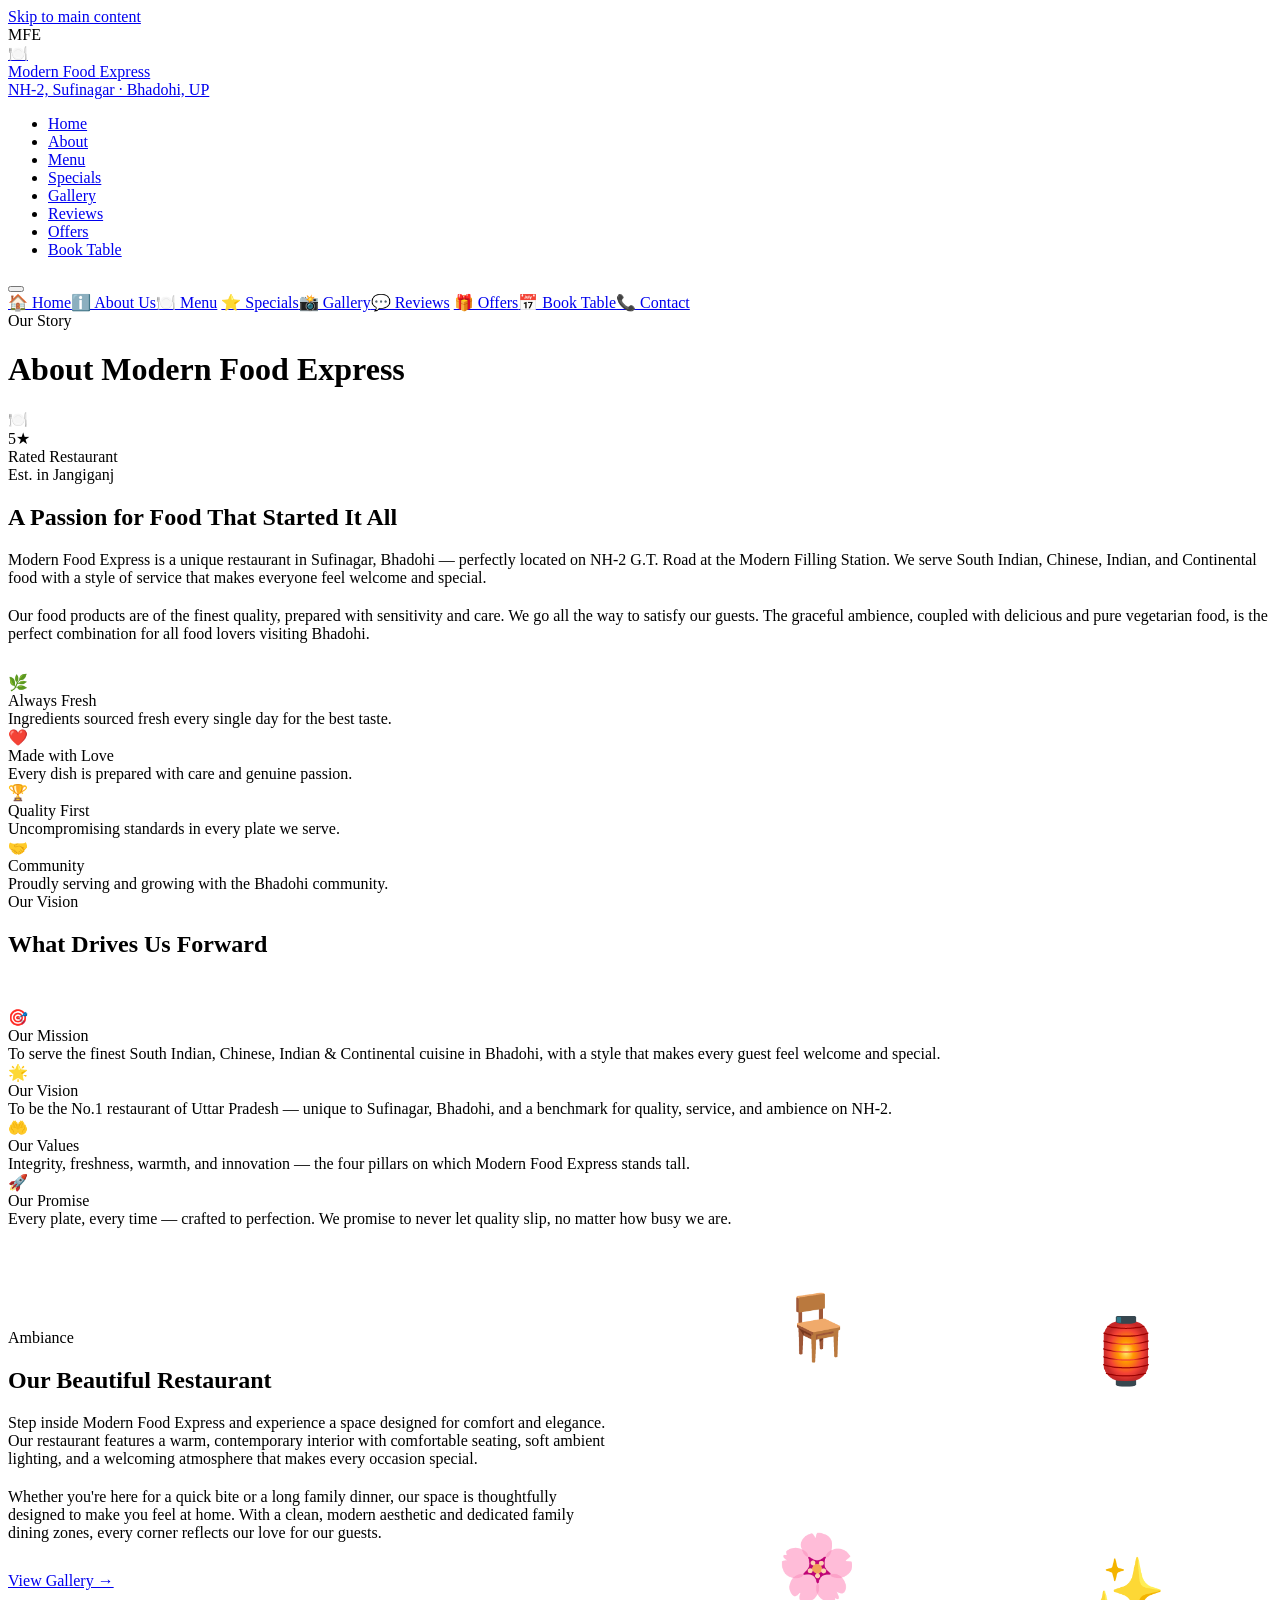
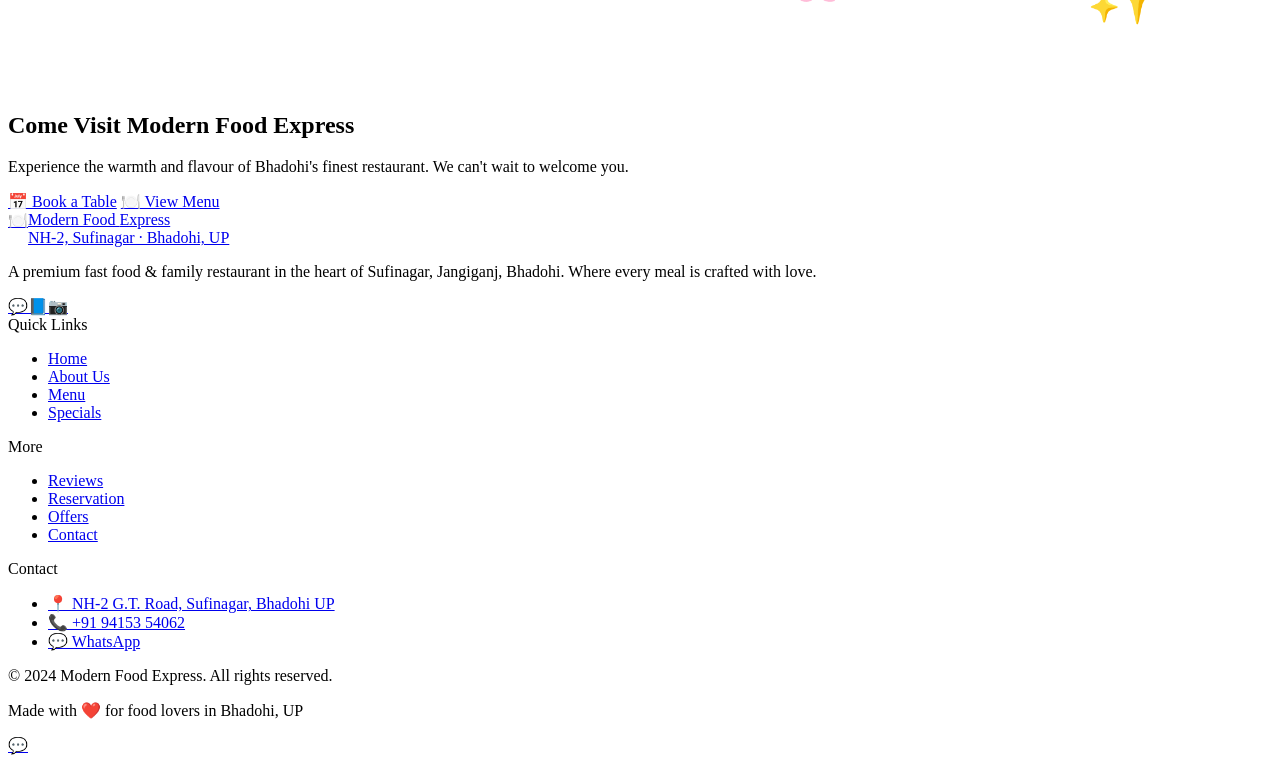
==== about.html @ 037521bb "Add files via upload" ====
<!DOCTYPE html>
<html lang="en">
<head>
  <meta charset="UTF-8">
  <meta name="viewport" content="width=device-width, initial-scale=1.0">
  <meta name="description" content="About Modern Food Express - Our story, vision, and why we're Bhadohi's favourite restaurant.">
  <meta name="keywords" content="Modern Food Express about, restaurant Bhadohi, South Indian Chinese Indian Continental, Sufinagar NH-2">
  <title>About Us | Modern Food Express — NH-2, Sufinagar, Bhadohi</title>
  <link rel="canonical" href="about.html">
  <link rel="stylesheet" href="css/style.css">
  <link rel="icon" href="data:image/svg+xml,<svg xmlns='http://www.w3.org/2000/svg' viewBox='0 0 100 100'><text y='.9em' font-size='90'>🍽️</text></svg>">
</head>
<body>
<a href="#main-content" class="skip-link">Skip to main content</a>
<div class="page-loader"><div class="loader-logo">MFE</div><div class="loader-bar"><div class="loader-fill"></div></div></div>

<nav class="navbar" aria-label="Main navigation" role="navigation">
  <a href="index.html" class="nav-logo">
    <div class="nav-logo-icon">🍽️</div>
    <div><div class="nav-logo-text">Modern Food <span>Express</span></div><div class="nav-logo-sub">NH-2, Sufinagar · Bhadohi, UP</div></div>
  </a>
  <ul class="nav-links">
    <li><a href="index.html">Home</a></li>
    <li><a href="about.html" class="active">About</a></li>
    <li><a href="menu.html">Menu</a></li>
    <li><a href="specials.html">Specials</a></li>
    <li><a href="gallery.html">Gallery</a></li>
    <li><a href="reviews.html">Reviews</a></li>
    <li><a href="offers.html">Offers</a></li>
    <li><a href="reservation.html" class="nav-cta">Book Table</a></li>
  </ul>
  <button class="hamburger" aria-label="Toggle menu" aria-expanded="false" type="button"><span></span><span></span><span></span></div>
</nav>
<div class="menu-overlay"></div>
<div class="mobile-menu">
  <a href="index.html">🏠 Home</a><a href="about.html">ℹ️ About Us</a><a href="menu.html">🍽️ Menu</a>
  <a href="specials.html">⭐ Specials</a><a href="gallery.html">📸 Gallery</a><a href="reviews.html">💬 Reviews</a>
  <a href="offers.html">🎁 Offers</a><a href="reservation.html">📅 Book Table</a><a href="contact.html">📞 Contact</a>
</div>

<!-- PAGE HERO -->
<div class="page-hero">
  <div class="page-hero-content">
    <div class="page-hero-label">Our Story</div>
    <h1 class="page-hero-title">About <span>Modern Food</span> Express</h1>
  </div>
</div>

<!-- OUR STORY -->
<section class="section" style="background: var(--dark-2);">
  <div class="container">
    <div class="about-story">
      <div class="about-visual fade-left">
        <div class="about-visual-main">🍽️</div>
        <div class="about-badge-float">
          <div class="number">5★</div>
          <div class="text">Rated Restaurant</div>
        </div>
      </div>
      <div class="fade-right">
        <div class="section-label">
          <div class="section-label-line"></div>
          <span>Est. in Jangiganj</span>
        </div>
        <h2 class="section-title">A <span class="gold italic">Passion</span> for Food That Started It All</h2>
        <div class="gold-divider"></div>
        <p class="section-desc" style="margin-bottom: 20px;">
          Modern Food Express is a unique restaurant in Sufinagar, Bhadohi — perfectly located on NH-2 G.T. Road at the Modern Filling Station. We serve South Indian, Chinese, Indian, and Continental food with a style of service that makes everyone feel welcome and special.
        </p>
        <p class="section-desc" style="margin-bottom: 30px;">
          Our food products are of the finest quality, prepared with sensitivity and care. We go all the way to satisfy our guests. The graceful ambience, coupled with delicious and pure vegetarian food, is the perfect combination for all food lovers visiting Bhadohi.
        </p>
        <div class="about-values">
          <div class="value-item">
            <div class="value-icon">🌿</div>
            <div class="value-title">Always Fresh</div>
            <div class="value-desc">Ingredients sourced fresh every single day for the best taste.</div>
          </div>
          <div class="value-item">
            <div class="value-icon">❤️</div>
            <div class="value-title">Made with Love</div>
            <div class="value-desc">Every dish is prepared with care and genuine passion.</div>
          </div>
          <div class="value-item">
            <div class="value-icon">🏆</div>
            <div class="value-title">Quality First</div>
            <div class="value-desc">Uncompromising standards in every plate we serve.</div>
          </div>
          <div class="value-item">
            <div class="value-icon">🤝</div>
            <div class="value-title">Community</div>
            <div class="value-desc">Proudly serving and growing with the Bhadohi community.</div>
          </div>
        </div>
      </div>
    </div>
  </div>
</section>

<!-- VISION -->
<section class="section" style="background: var(--dark);">
  <div class="container">
    <div class="section-header-center">
      <div class="section-label"><div class="section-label-line"></div><span>Our Vision</span><div class="section-label-line"></div></div>
      <h2 class="section-title fade-up">What Drives <span class="gold">Us Forward</span></h2>
      <div class="gold-divider center"></div>
    </div>
    <div class="highlights-grid" style="margin-top: 50px;">
      <div class="highlight-card fade-up stagger-delay-1">
        <span class="highlight-icon">🎯</span>
        <div class="highlight-title">Our Mission</div>
        <div class="highlight-desc">To serve the finest South Indian, Chinese, Indian & Continental cuisine in Bhadohi, with a style that makes every guest feel welcome and special.</div>
      </div>
      <div class="highlight-card fade-up stagger-delay-2">
        <span class="highlight-icon">🌟</span>
        <div class="highlight-title">Our Vision</div>
        <div class="highlight-desc">To be the No.1 restaurant of Uttar Pradesh — unique to Sufinagar, Bhadohi, and a benchmark for quality, service, and ambience on NH-2.</div>
      </div>
      <div class="highlight-card fade-up stagger-delay-3">
        <span class="highlight-icon">🤲</span>
        <div class="highlight-title">Our Values</div>
        <div class="highlight-desc">Integrity, freshness, warmth, and innovation — the four pillars on which Modern Food Express stands tall.</div>
      </div>
      <div class="highlight-card fade-up stagger-delay-4">
        <span class="highlight-icon">🚀</span>
        <div class="highlight-title">Our Promise</div>
        <div class="highlight-desc">Every plate, every time — crafted to perfection. We promise to never let quality slip, no matter how busy we are.</div>
      </div>
    </div>
  </div>
</section>

<!-- INTERIOR -->
<section class="section" style="background: var(--dark-2);">
  <div class="container">
    <div style="display: grid; grid-template-columns: 1fr 1fr; gap: 60px; align-items: center;">
      <div class="fade-left">
        <div class="section-label"><div class="section-label-line"></div><span>Ambiance</span></div>
        <h2 class="section-title">Our <span class="gold italic">Beautiful</span> Restaurant</h2>
        <div class="gold-divider"></div>
        <p class="section-desc" style="margin-bottom: 20px;">
          Step inside Modern Food Express and experience a space designed for comfort and elegance. Our restaurant features a warm, contemporary interior with comfortable seating, soft ambient lighting, and a welcoming atmosphere that makes every occasion special.
        </p>
        <p class="section-desc" style="margin-bottom: 30px;">
          Whether you're here for a quick bite or a long family dinner, our space is thoughtfully designed to make you feel at home. With a clean, modern aesthetic and dedicated family dining zones, every corner reflects our love for our guests.
        </p>
        <a href="gallery.html" class="btn-primary" style="display: inline-flex;">View Gallery →</a>
      </div>
      <div class="fade-right">
        <div style="display: grid; grid-template-columns: 1fr 1fr; gap: 16px;">
          <div style="background: var(--dark-3); border-radius: var(--radius); height: 200px; display:flex; align-items:center; justify-content:center; font-size:4rem; border: 1px solid var(--glass-border);">🪑</div>
          <div style="background: var(--dark-3); border-radius: var(--radius); height: 200px; display:flex; align-items:center; justify-content:center; font-size:4rem; border: 1px solid var(--glass-border); margin-top: 24px;">🏮</div>
          <div style="background: var(--dark-3); border-radius: var(--radius); height: 200px; display:flex; align-items:center; justify-content:center; font-size:4rem; border: 1px solid var(--glass-border);">🌸</div>
          <div style="background: var(--dark-3); border-radius: var(--radius); height: 200px; display:flex; align-items:center; justify-content:center; font-size:4rem; border: 1px solid var(--glass-border); margin-top: 24px;">✨</div>
        </div>
      </div>
    </div>
  </div>
</section>

<!-- CTA -->
<div class="cta-banner">
  <div class="cta-banner-content fade-up">
    <h2 class="cta-banner-title">Come Visit <span class="gold">Modern Food Express</span></h2>
    <p class="cta-banner-desc">Experience the warmth and flavour of Bhadohi's finest restaurant. We can't wait to welcome you.</p>
    <div class="cta-actions">
      <a href="reservation.html" class="btn-primary">📅 Book a Table</a>
      <a href="menu.html" class="btn-secondary">🍽️ View Menu</a>
    </div>
  </div>
</div>

<footer>
  <div class="footer-grid">
    <div>
      <a href="index.html" class="nav-logo" style="display:inline-flex;"><div class="nav-logo-icon">🍽️</div><div><div class="nav-logo-text">Modern Food <span>Express</span></div><div class="nav-logo-sub">NH-2, Sufinagar · Bhadohi, UP</div></div></a>
      <p class="footer-brand-desc">A premium fast food & family restaurant in the heart of Sufinagar, Jangiganj, Bhadohi. Where every meal is crafted with love.</p>
      <div class="footer-socials"><a href="https://wa.me/919415354062" class="social-btn">💬</a><a href="#" class="social-btn">📘</a><a href="#" class="social-btn">📷</a></div>
    </div>
    <div><div class="footer-heading">Quick Links</div><ul class="footer-links"><li><a href="index.html">Home</a></li><li><a href="about.html">About Us</a></li><li><a href="menu.html">Menu</a></li><li><a href="specials.html">Specials</a></li></ul></div>
    <div><div class="footer-heading">More</div><ul class="footer-links"><li><a href="reviews.html">Reviews</a></li><li><a href="reservation.html">Reservation</a></li><li><a href="offers.html">Offers</a></li><li><a href="contact.html">Contact</a></li></ul></div>
    <div><div class="footer-heading">Contact</div><ul class="footer-links"><li><a href="#">📍 NH-2 G.T. Road, Sufinagar, Bhadohi UP</a></li><li><a href="tel:+919415354062">📞 +91 94153 54062</a></li><li><a href="https://wa.me/919415354062">💬 WhatsApp</a></li></ul></div>
  </div>
  <div class="footer-bottom"><p>© 2024 <span>Modern Food Express</span>. All rights reserved.</p><p>Made with ❤️ for food lovers in Bhadohi, UP</p></div>
</footer>

<a href="https://wa.me/919415354062?text=Hello! I'd like to know more." class="whatsapp-float" target="_blank">💬</a>
<script src="js/script.js"></script>
</body>
</html>
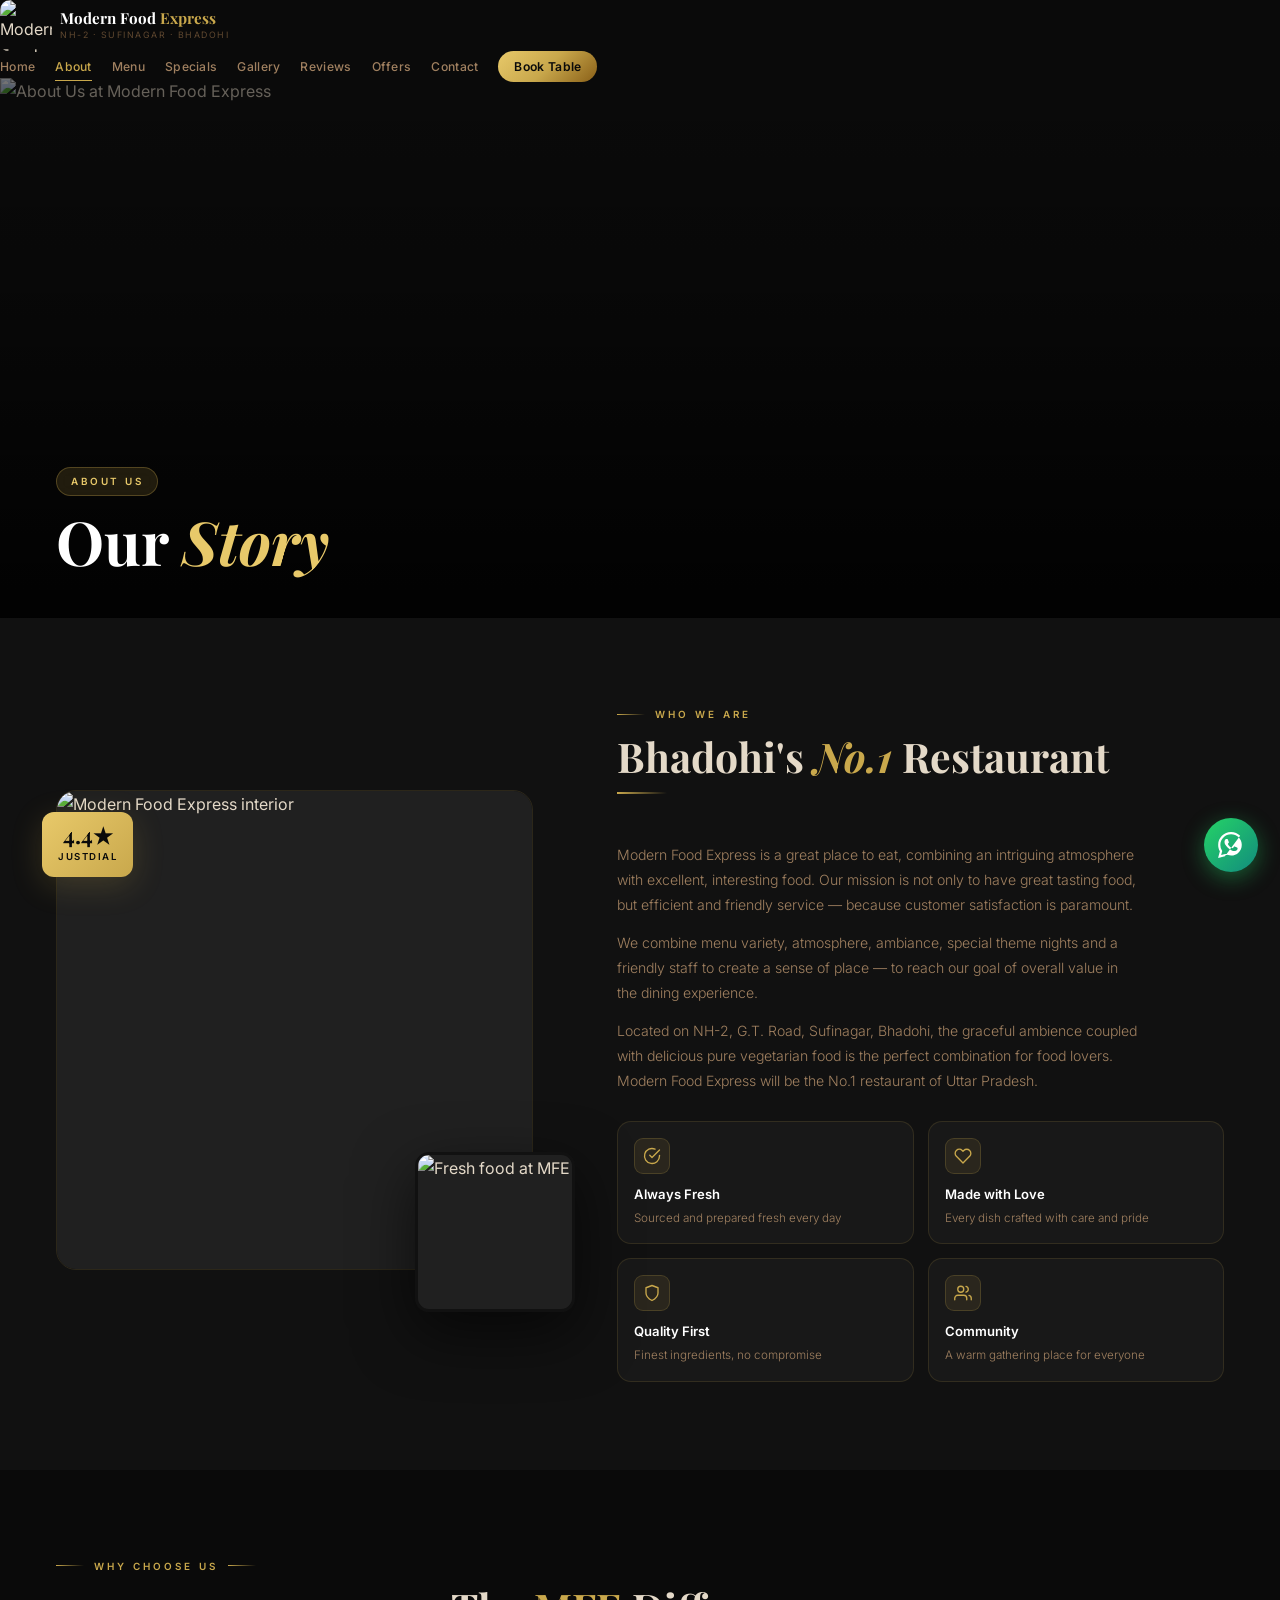
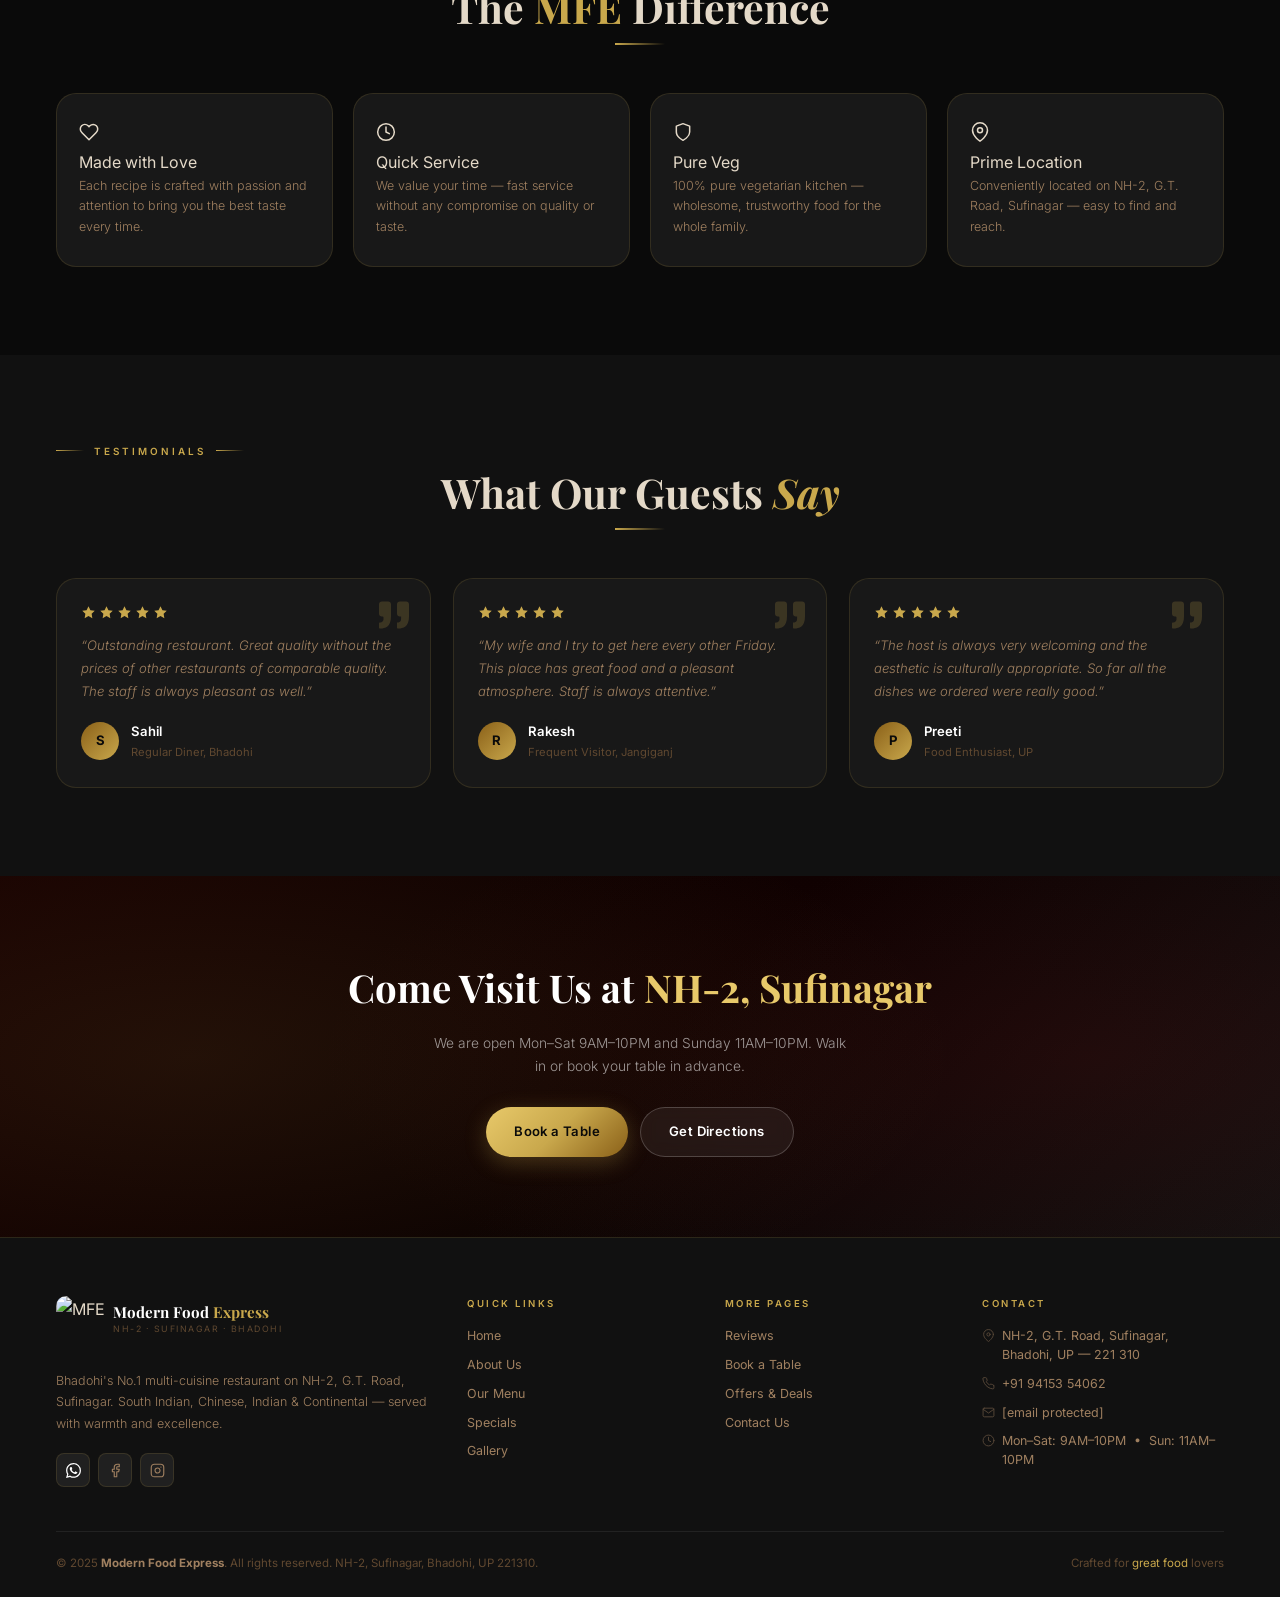
==== commit bf40f77f: "Add files via upload" ====
--- a/about.html
+++ b/about.html
@@ -1,190 +1,817 @@
 <!DOCTYPE html>
 <html lang="en">
 <head>
-  <meta charset="UTF-8">
-  <meta name="viewport" content="width=device-width, initial-scale=1.0">
-  <meta name="description" content="About Modern Food Express - Our story, vision, and why we're Bhadohi's favourite restaurant.">
-  <meta name="keywords" content="Modern Food Express about, restaurant Bhadohi, South Indian Chinese Indian Continental, Sufinagar NH-2">
-  <title>About Us | Modern Food Express — NH-2, Sufinagar, Bhadohi</title>
-  <link rel="canonical" href="about.html">
-  <link rel="stylesheet" href="css/style.css">
-  <link rel="icon" href="data:image/svg+xml,<svg xmlns='http://www.w3.org/2000/svg' viewBox='0 0 100 100'><text y='.9em' font-size='90'>🍽️</text></svg>">
+<meta charset="UTF-8">
+<meta name="viewport" content="width=device-width,initial-scale=1.0">
+<meta name="description" content="Learn the story of Modern Food Express — Bhadohi's No.1 restaurant on NH-2, Sufinagar. South Indian, Chinese, Indian & Continental.">
+<meta name="theme-color" content="#c9a84c">
+<title>About Us | Modern Food Express</title>
+<link rel="icon" href="images/logo.png" type="image/png">
+<link rel="stylesheet" href="style.css">
+<style>
+/* ========================================================
+   MODERN FOOD EXPRESS — style.css  v5  (fully fixed)
+   ======================================================== */
+@import url('https://fonts.googleapis.com/css2?family=Playfair+Display:ital,wght@0,500;0,700;1,500;1,700&family=Inter:wght@300;400;500;600&display=swap');
+*,*::before,*::after{margin:0;padding:0;box-sizing:border-box}
+html{scroll-behavior:smooth;-webkit-text-size-adjust:100%}
+body{font-family:'Inter',system-ui,sans-serif;background:#0a0a0a;color:#e4d9c8;overflow-x:hidden;line-height:1.65}
+img{display:block;width:100%;object-fit:cover}
+a{text-decoration:none;color:inherit}
+ul,ol,li{list-style:none}
+button{cursor:pointer;border:none;background:none;font-family:inherit;color:inherit}
+input,select,textarea{font-family:inherit;color:inherit}
+::selection{background:#c9a84c;color:#0a0a0a}
+::-webkit-scrollbar{width:4px}
+::-webkit-scrollbar-track{background:#0a0a0a}
+::-webkit-scrollbar-thumb{background:#7a5c18;border-radius:2px}
+:root{
+  --gold:#c9a84c;--gold-lt:#e8c96a;--gold-dk:#8a6018;--red:#7a1515;
+  --bg0:#0a0a0a;--bg1:#111;--bg2:#181818;--bg3:#202020;--bg4:#2a2a2a;
+  --txt:#e4d9c8;--txt2:#a08060;--txt3:#604830;
+  --border:rgba(201,168,76,.15);--border2:rgba(255,255,255,.07);
+  --shadow:0 20px 60px rgba(0,0,0,.6);--shadow-gold:0 8px 32px rgba(201,168,76,.2);
+  --r:14px;--r2:20px;--ease:cubic-bezier(.25,.46,.45,.94);--nav-h:60px
+}
+
+
+
+
+
+100%{width:100%}}
+/* NAVBAR FIX */
+.nav{position:fixed;top:0;left:0;right:0;z-index:1000;height:var(--nav-h);padding:0 16px;display:flex;align-items:center;justify-content:space-between;background:rgba(10,10,10,.85);backdrop-filter:blur(16px);-webkit-backdrop-filter:blur(16px);border-bottom:1px solid var(--border);transition:all .4s var(--ease)}
+.nav.scrolled{background:rgba(10,10,10,.97);backdrop-filter:blur(24px);-webkit-backdrop-filter:blur(24px);box-shadow:0 4px 30px rgba(0,0,0,.5)}
+.brand{display:inline-flex;align-items:center;gap:8px;flex-shrink:0;min-width:0}
+.ft-brand{margin-bottom:12px}
+.brand-img{height:auto;width:auto;max-height:52px;flex-shrink:0;object-fit:contain;background:transparent;border:none}
+.brand-name{font-family:'Playfair Display',serif;font-size:.95rem;font-weight:700;color:#fff;line-height:1.2;white-space:nowrap}
+.brand-name span{color:var(--gold)}
+.brand-sub{font-size:.55rem;color:var(--txt3);letter-spacing:1.5px;text-transform:uppercase;margin-top:1px;white-space:nowrap}
+.nav-links{display:flex;align-items:center;gap:20px}
+.nav-links a{font-size:.76rem;font-weight:500;color:var(--txt2);letter-spacing:.3px;position:relative;transition:color .25s;padding:4px 0}
+.nav-links a::after{content:'';position:absolute;bottom:-3px;left:0;width:0;height:1px;background:var(--gold);transition:width .3s}
+.nav-links a:hover,.nav-links a.active{color:var(--gold)}
+.nav-links a:hover::after,.nav-links a.active::after{width:100%}
+.nav-book{background:linear-gradient(135deg,var(--gold-lt),var(--gold),var(--gold-dk)) !important;color:var(--bg0) !important;padding:8px 16px !important;border-radius:50px;font-weight:600 !important}
+.nav-book:hover,.nav-book.active{transform:translateY(-2px);box-shadow:0 6px 20px rgba(201,168,76,.35) !important}
+.nav-book::after{display:none !important}
+.hbg{display:none;flex-direction:column;justify-content:center;gap:5px;padding:8px;z-index:1002;flex-shrink:0;margin-left:auto;align-self:center;cursor:pointer}
+.hbg span{display:block;width:22px;height:2px;background:var(--gold);border-radius:2px;transition:all .3s}
+.hbg.open span:nth-child(1){transform:translateY(7px) rotate(45deg)}
+.hbg.open span:nth-child(2){opacity:0;transform:scaleX(0)}
+.hbg.open span:nth-child(3){transform:translateY(-7px) rotate(-45deg)}
+.mob-nav{position:fixed;top:0;right:-100%;width:280px;height:100vh;background:var(--bg1);border-left:1px solid var(--border);z-index:1001;padding:80px 28px 28px;display:flex;flex-direction:column;gap:2px;transition:right .4s var(--ease);overflow-y:auto}
+.mob-nav.open{right:0}
+.mob-nav a{font-size:.9rem;color:var(--txt2);padding:13px 0;border-bottom:1px solid var(--border2);transition:color .25s,padding-left .25s;display:block}
+.mob-nav a:last-child{border-bottom:none}
+.mob-nav a:hover{color:var(--gold);padding-left:6px}
+.mob-ov{display:none;position:fixed;inset:0;background:rgba(0,0,0,.7);z-index:1000;backdrop-filter:blur(3px);-webkit-backdrop-filter:blur(3px)}
+.mob-ov.open{display:block}
+.btn{display:inline-flex;align-items:center;gap:8px;padding:13px 28px;border-radius:50px;font-weight:600;font-size:.82rem;letter-spacing:.4px;transition:all .3s;cursor:pointer;border:none;font-family:'Inter',sans-serif;white-space:nowrap}
+.btn svg{width:14px;height:14px;stroke:currentColor;fill:none;stroke-width:2;stroke-linecap:round;flex-shrink:0}
+.btn-gold{background:linear-gradient(135deg,var(--gold-lt),var(--gold),var(--gold-dk));color:var(--bg0);box-shadow:0 6px 22px rgba(201,168,76,.28)}
+.btn-gold:hover{transform:translateY(-3px);box-shadow:0 10px 32px rgba(201,168,76,.45)}
+.btn-ghost{border:1px solid rgba(255,255,255,.2);color:#fff;background:rgba(255,255,255,.06);backdrop-filter:blur(8px)}
+.btn-ghost:hover{border-color:var(--gold);color:var(--gold);background:rgba(201,168,76,.07)}
+.btn-outline{border:1px solid var(--border);color:var(--txt);background:var(--bg2)}
+.btn-outline:hover{border-color:var(--gold);color:var(--gold)}
+.btn-full{width:100%;justify-content:center;border-radius:10px;padding:14px 20px}
+/* SLIDER */
+.slider-wrap{position:relative;width:100%;height:92vh;min-height:460px;overflow:hidden;background:var(--bg0)}
+.slider-track{display:flex;height:100%;transition:transform .8s cubic-bezier(.77,0,.18,1);will-change:transform}
+.slide{min-width:100%;height:100%;position:relative;flex-shrink:0}
+.slide img{width:100%;height:100%;object-fit:cover;filter:brightness(.52)}
+.slide-overlay{position:absolute;inset:0;background:linear-gradient(to top,rgba(0,0,0,.88) 0%,rgba(0,0,0,.18) 55%,transparent 100%)}
+.slide-content{position:absolute;bottom:90px;left:56px;right:56px;z-index:2;max-width:580px}
+.slide-tag{display:inline-block;background:rgba(201,168,76,.15);border:1px solid rgba(201,168,76,.3);color:var(--gold-lt);font-size:.62rem;font-weight:600;letter-spacing:2.5px;text-transform:uppercase;padding:5px 14px;border-radius:50px;margin-bottom:14px;backdrop-filter:blur(8px)}
+.slide-content h2{font-family:'Playfair Display',serif;font-size:clamp(1.9rem,4.5vw,3.6rem);color:#fff;font-weight:700;line-height:1.1;margin-bottom:12px}
+.slide-content h2 em{color:var(--gold-lt);font-style:italic}
+.slide-content p{font-size:.88rem;color:rgba(255,255,255,.7);line-height:1.72;margin-bottom:24px;font-weight:300;max-width:460px}
+.slide-btns{display:flex;gap:12px;flex-wrap:wrap}
+.sl-arr{position:absolute;top:50%;transform:translateY(-50%);z-index:10;width:48px;height:48px;border-radius:50%;background:rgba(255,255,255,.1);backdrop-filter:blur(8px);border:1px solid rgba(255,255,255,.18);display:flex;align-items:center;justify-content:center;transition:all .3s;cursor:pointer}
+.sl-arr.prev{left:22px}
+.sl-arr.next{right:22px}
+.sl-arr:hover{background:var(--gold);border-color:var(--gold)}
+.sl-arr svg{width:18px;height:18px;stroke:#fff;fill:none;stroke-width:2.2;stroke-linecap:round;transition:stroke .3s}
+.sl-arr:hover svg{stroke:var(--bg0)}
+.sl-dots{position:absolute;bottom:28px;left:50%;transform:translateX(-50%);display:flex;gap:7px;z-index:10}
+.sl-dot{width:7px;height:7px;border-radius:50%;background:rgba(255,255,255,.3);border:none;cursor:pointer;transition:all .3s;padding:0}
+.sl-dot.on{background:var(--gold);width:22px;border-radius:4px}
+.sl-prog{position:absolute;bottom:0;left:0;height:2px;background:linear-gradient(90deg,var(--gold-dk),var(--gold-lt));z-index:10;animation:slprog 5s linear infinite}
+@keyframes slprog{0%{width:0}100%{width:100%}}
+/* PAGE HERO FIX: padding-top prevents navbar overlap */
+.page-hero{position:relative;width:100%;height:60vh;min-height:340px;padding-top:var(--nav-h);overflow:hidden}
+.page-hero img{position:absolute;inset:0;width:100%;height:100%;object-fit:cover;filter:brightness(.45)}
+.page-hero-overlay{position:absolute;inset:0;background:linear-gradient(to top,rgba(0,0,0,.85) 0%,rgba(0,0,0,.25) 60%,transparent 100%)}
+.page-hero-content{position:absolute;bottom:0;left:0;right:0;padding:0 56px 44px;z-index:2}
+.page-hero-tag{display:inline-block;background:rgba(201,168,76,.15);border:1px solid rgba(201,168,76,.3);color:var(--gold-lt);font-size:.62rem;font-weight:600;letter-spacing:2.5px;text-transform:uppercase;padding:5px 14px;border-radius:50px;margin-bottom:12px;backdrop-filter:blur(8px)}
+.page-hero-title{font-family:'Playfair Display',serif;font-size:clamp(2rem,5vw,3.8rem);font-weight:700;color:#fff;line-height:1.1}
+.page-hero-title em{color:var(--gold-lt);font-style:italic}
+/* SECTIONS */
+.sec{padding:88px 56px}
+.sec-alt{background:var(--bg1)}
+.wrap{max-width:1180px;margin:0 auto;width:100%}
+.sec-hd{margin-bottom:48px}
+.sec-tag{display:flex;align-items:center;gap:10px;margin-bottom:10px}
+.sec-tag-line{flex:0 0 28px;height:1px;background:linear-gradient(90deg,var(--gold),transparent)}
+.sec-tag span{font-size:.62rem;font-weight:600;letter-spacing:3px;text-transform:uppercase;color:var(--gold)}
+.sec-title{font-family:'Playfair Display',serif;font-size:clamp(1.8rem,3.2vw,2.8rem);font-weight:700;line-height:1.15;margin-bottom:10px}
+.sec-title .g{color:var(--gold)}
+.sec-title .i{font-style:italic}
+.sec-rule{width:50px;height:2px;background:linear-gradient(90deg,var(--gold),transparent);margin:12px 0}
+.sec-desc{font-size:.88rem;color:var(--txt2);line-height:1.78;font-weight:300;max-width:520px}
+.text-center{text-align:center}
+.text-center .sec-desc{margin-inline:auto}
+.text-center .sec-rule{margin-inline:auto}
+/* HIGHLIGHT */
+.hl-grid{display:grid;grid-template-columns:repeat(4,1fr);gap:20px;margin-top:40px}
+.hl-card{background:var(--bg2);border:1px solid var(--border);border-radius:var(--r2);padding:28px 22px;transition:all .35s;position:relative;overflow:hidden}
+.hl-card::before{content:'';position:absolute;inset:0;background:linear-gradient(135deg,rgba(201,168,76,.06),transparent);opacity:0;transition:opacity .3s}
+.hl-card:hover{transform:translateY(-5px);border-color:rgba(201,168,76,.35);box-shadow:var(--shadow-gold)}
+.hl-card:hover::before{opacity:1}
+.hl-ic{width:48px;height:48px;border-radius:12px;background:rgba(201,168,76,.1);border:1px solid rgba(201,168,76,.2);display:flex;align-items:center;justify-content:center;margin-bottom:18px;transition:all .3s}
+.hl-card:hover .hl-ic{background:rgba(201,168,76,.18);border-color:rgba(201,168,76,.4)}
+.hl-ic svg{width:22px;height:22px;stroke:var(--gold);fill:none;stroke-width:1.8;stroke-linecap:round}
+.hl-name{font-family:'Playfair Display',serif;font-size:1.05rem;font-weight:700;color:#fff;margin-bottom:7px}
+.hl-desc{font-size:.78rem;color:var(--txt2);line-height:1.65;font-weight:300}
+/* FOOD GRID */
+.food-grid{display:grid;grid-template-columns:repeat(3,1fr);gap:24px;margin-top:40px}
+.food-card{background:var(--bg2);border:1px solid var(--border);border-radius:var(--r2);overflow:hidden;transition:all .35s}
+.food-card:hover{transform:translateY(-6px);border-color:rgba(201,168,76,.3);box-shadow:var(--shadow-gold)}
+.food-card-img{position:relative;height:200px;overflow:hidden}
+.food-card-img img{width:100%;height:100%;object-fit:cover;transition:transform .5s;background:var(--bg3)}
+.food-card:hover .food-card-img img{transform:scale(1.06)}
+.food-card-badge{position:absolute;top:12px;left:12px;background:linear-gradient(135deg,var(--gold-lt),var(--gold));color:var(--bg0);font-size:.6rem;font-weight:600;letter-spacing:1.5px;text-transform:uppercase;padding:4px 10px;border-radius:50px}
+.veg-mark{position:absolute;top:12px;right:12px;width:18px;height:18px;border:2px solid #22c55e;border-radius:3px;background:rgba(0,0,0,.5);display:flex;align-items:center;justify-content:center}
+.veg-mark::after{content:'';width:8px;height:8px;border-radius:50%;background:#22c55e}
+.food-card-body{padding:18px}
+.food-card-name{font-family:'Playfair Display',serif;font-size:1.02rem;font-weight:700;color:#fff;margin-bottom:6px}
+.food-card-desc{font-size:.78rem;color:var(--txt2);line-height:1.6;font-weight:300;margin-bottom:14px}
+.food-card-foot{display:flex;align-items:center;justify-content:space-between}
+.food-price{font-family:'Playfair Display',serif;font-size:1.1rem;color:var(--gold);font-weight:700}
+.btn-add{width:32px;height:32px;border-radius:50%;background:var(--gold);display:flex;align-items:center;justify-content:center;transition:all .3s;flex-shrink:0}
+.btn-add:hover{transform:scale(1.12);box-shadow:0 4px 14px rgba(201,168,76,.4)}
+.btn-add svg{width:14px;height:14px}
+/* HOMEPAGE: hide price on food cards with no-price class */
+.food-card.no-price .food-price{display:none}
+.food-card.no-price .food-card-foot{justify-content:flex-end}
+/* REVIEW CARDS */
+.rev-grid{display:grid;grid-template-columns:repeat(3,1fr);gap:22px;margin-top:40px}
+.rev-card{background:var(--bg2);border:1px solid var(--border);border-radius:var(--r2);padding:26px 24px;position:relative;transition:all .35s}
+.rev-card:hover{transform:translateY(-4px);border-color:rgba(201,168,76,.25)}
+.rev-quote{position:absolute;top:18px;right:18px}
+.rev-quote svg{width:36px;height:36px}
+.rev-stars{display:flex;gap:3px;margin-bottom:14px}
+.rev-stars svg{width:15px;height:15px}
+.rev-text{font-size:.82rem;color:var(--txt2);line-height:1.75;font-weight:300;margin-bottom:18px;font-style:italic}
+.rev-author{display:flex;align-items:center;gap:12px}
+.rev-av{width:38px;height:38px;border-radius:50%;background:linear-gradient(135deg,var(--gold-dk),var(--gold));display:flex;align-items:center;justify-content:center;flex-shrink:0}
+.rev-av-l{font-size:.82rem;font-weight:700;color:var(--bg0)}
+.rev-name{font-size:.82rem;font-weight:600;color:#fff}
+.rev-loc{font-size:.7rem;color:var(--txt3)}
+/* ABOUT */
+.about-grid{display:grid;grid-template-columns:1fr 1.2fr;gap:56px;align-items:center}
+.about-visuals{position:relative;padding:0 28px 28px 0}
+.about-main{border-radius:var(--r2);overflow:hidden;height:480px;border:1px solid var(--border)}
+.about-main img{width:100%;height:100%;object-fit:cover;background:var(--bg3)}
+.about-float{position:absolute;bottom:-14px;right:-14px;width:160px;height:160px;border-radius:var(--r);overflow:hidden;border:3px solid var(--bg1);box-shadow:var(--shadow)}
+.about-float img{width:100%;height:100%;object-fit:cover;background:var(--bg3)}
+.about-badge{position:absolute;top:22px;left:-14px;background:linear-gradient(135deg,var(--gold-lt),var(--gold));border-radius:12px;padding:12px 16px;text-align:center;box-shadow:var(--shadow-gold)}
+.about-badge-n{font-family:'Playfair Display',serif;font-size:1.4rem;font-weight:700;color:var(--bg0);line-height:1}
+.about-badge-t{font-size:.6rem;font-weight:600;color:var(--bg0);letter-spacing:1.5px;text-transform:uppercase;margin-top:3px}
+.about-vals{display:grid;grid-template-columns:1fr 1fr;gap:14px;margin-top:24px}
+.aval{background:var(--bg2);border:1px solid var(--border);border-radius:var(--r);padding:16px}
+.aval-ic{width:36px;height:36px;border-radius:9px;background:rgba(201,168,76,.1);border:1px solid rgba(201,168,76,.2);display:flex;align-items:center;justify-content:center;margin-bottom:10px}
+.aval-ic svg{stroke:var(--gold);fill:none;width:18px;height:18px;stroke-width:1.8;stroke-linecap:round}
+.aval-t{font-size:.82rem;font-weight:600;color:#fff;margin-bottom:4px}
+.aval-d{font-size:.73rem;color:var(--txt2);line-height:1.5;font-weight:300}
+.two-col{display:grid;grid-template-columns:1fr 1.3fr;gap:48px;align-items:start}
+.two-col-equal{display:grid;grid-template-columns:1fr 1fr;gap:48px;align-items:start}
+.two-col-narrow{display:grid;grid-template-columns:1fr 1.4fr;gap:48px;align-items:start}
+/* INFO */
+.info-item{display:flex;gap:16px;align-items:flex-start;margin-bottom:22px}
+.info-ic{width:42px;height:42px;border-radius:11px;background:rgba(201,168,76,.1);border:1px solid rgba(201,168,76,.2);display:flex;align-items:center;justify-content:center;flex-shrink:0}
+.info-ic svg{width:18px;height:18px;stroke:var(--gold);fill:none;stroke-width:1.8;stroke-linecap:round}
+.info-label{font-size:.65rem;font-weight:600;letter-spacing:1.5px;text-transform:uppercase;color:var(--txt3);margin-bottom:4px}
+.info-val{font-size:.83rem;color:var(--txt2);line-height:1.6}
+.hours-box{background:var(--bg2);border:1px solid var(--border);border-radius:var(--r);padding:18px 20px;margin-bottom:10px}
+.hours-box-title{display:flex;align-items:center;gap:8px;font-size:.72rem;font-weight:600;letter-spacing:1.5px;text-transform:uppercase;color:var(--gold);margin-bottom:14px}
+.hours-box-title svg{width:14px;height:14px;stroke:var(--gold);fill:none;stroke-width:2}
+.hours-row{display:flex;justify-content:space-between;align-items:center;padding:7px 0;border-bottom:1px solid var(--border2)}
+.hours-row:last-child{border-bottom:none}
+.hours-day{font-size:.78rem;color:var(--txt2)}
+.hours-time{font-size:.78rem;color:var(--gold);font-weight:500}
+/* FORMS FIX */
+.form-card{background:var(--bg2);border:1px solid var(--border);border-radius:var(--r2);padding:32px;width:100%}
+.form-card h3{font-family:'Playfair Display',serif;font-size:1.4rem;font-weight:700;color:#fff;margin-bottom:22px}
+.form-row{display:grid;grid-template-columns:1fr 1fr;gap:16px;min-width:0}
+.fg{display:flex;flex-direction:column;gap:7px;min-width:0}
+.fg label{font-size:.7rem;font-weight:600;letter-spacing:1px;text-transform:uppercase;color:var(--txt3)}
+.fg input,.fg select,.fg textarea{background:var(--bg3);border:1px solid var(--border2);border-radius:9px;padding:12px 14px;font-size:.84rem;color:var(--txt);transition:border-color .25s;width:100%;min-width:0;max-width:100%}
+.fg input:focus,.fg select:focus,.fg textarea:focus{outline:none;border-color:var(--gold)}
+.fg select{appearance:none;background-image:url("data:image/svg+xml,%3Csvg xmlns='http://www.w3.org/2000/svg' viewBox='0 0 24 24' fill='none' stroke='%23a08060' stroke-width='2'%3E%3Cpolyline points='6 9 12 15 18 9'/%3E%3C/svg%3E");background-repeat:no-repeat;background-position:right 12px center;background-size:16px;padding-right:36px}
+.fg textarea{resize:vertical;min-height:110px}
+.btn-submit{width:100%;padding:14px;border-radius:10px;background:linear-gradient(135deg,var(--gold-lt),var(--gold),var(--gold-dk));color:var(--bg0);font-weight:700;font-size:.88rem;letter-spacing:.5px;transition:all .3s;margin-top:6px;border:none;cursor:pointer}
+.btn-submit:hover{transform:translateY(-2px);box-shadow:0 8px 24px rgba(201,168,76,.4)}
+.success-msg{display:none;margin-top:14px;padding:12px 16px;border-radius:9px;background:rgba(34,197,94,.12);border:1px solid rgba(34,197,94,.3);color:#4ade80;font-size:.82rem;text-align:center}
+.success-msg.show{display:block}
+/* MENU */
+.menu-filters{display:flex;gap:10px;flex-wrap:wrap;justify-content:center;margin-bottom:40px;margin-top:16px}
+.mf-btn{display:flex;align-items:center;gap:7px;padding:10px 20px;border-radius:50px;font-size:.76rem;font-weight:600;letter-spacing:.3px;background:var(--bg2);border:1px solid var(--border);color:var(--txt2);transition:all .3s}
+.mf-btn:hover{border-color:var(--gold);color:var(--gold)}
+.mf-btn.on{background:linear-gradient(135deg,var(--gold-lt),var(--gold),var(--gold-dk));color:var(--bg0);border-color:transparent;box-shadow:0 4px 16px rgba(201,168,76,.3)}
+.mf-btn svg{width:16px;height:16px;stroke:currentColor;fill:none;stroke-width:1.8;stroke-linecap:round}
+.menu-sec{display:none}
+.menu-sec.on{display:block}
+.menu-list{display:flex;flex-direction:column;gap:0}
+.menu-item{display:grid;grid-template-columns:80px 1fr auto;gap:16px;align-items:start;padding:18px 0;border-bottom:1px solid var(--border2);transition:background .25s}
+.menu-item:last-child{border-bottom:none}
+.menu-item:hover{background:rgba(201,168,76,.03)}
+.menu-item-img{width:80px;height:80px;border-radius:10px;overflow:hidden;border:1px solid var(--border);flex-shrink:0;background:var(--bg3)}
+.menu-item-img img{width:100%;height:100%;object-fit:cover;background:var(--bg3)}
+.menu-item-name{font-weight:600;font-size:.9rem;color:#fff;margin-bottom:5px}
+.menu-item-desc{font-size:.76rem;color:var(--txt2);line-height:1.6;font-weight:300}
+.menu-item-tags{display:flex;gap:6px;margin-top:7px;flex-wrap:wrap}
+.mtag{font-size:.58rem;font-weight:600;letter-spacing:1px;text-transform:uppercase;padding:3px 9px;border-radius:50px}
+.mt-best{background:rgba(201,168,76,.12);color:var(--gold);border:1px solid rgba(201,168,76,.25)}
+.mt-hot{background:rgba(239,68,68,.12);color:#f87171;border:1px solid rgba(239,68,68,.2)}
+.mt-new{background:rgba(34,197,94,.1);color:#4ade80;border:1px solid rgba(34,197,94,.2)}
+.menu-item-price{font-family:'Playfair Display',serif;font-size:1.05rem;color:var(--gold);font-weight:700;white-space:nowrap;padding-top:2px;flex-shrink:0}
+/* SPECIALS */
+.special-hero{display:grid;grid-template-columns:1fr 1fr;gap:44px;align-items:center;background:var(--bg2);border:1px solid var(--border);border-radius:var(--r2);padding:40px;margin-bottom:28px}
+.special-hero-img{border-radius:var(--r);overflow:hidden;height:320px}
+.special-hero-img img{width:100%;height:100%;object-fit:cover;background:var(--bg3)}
+.special-badge{display:inline-block;background:linear-gradient(135deg,var(--gold-lt),var(--gold));color:var(--bg0);font-size:.6rem;font-weight:700;letter-spacing:1.5px;text-transform:uppercase;padding:5px 12px;border-radius:50px;margin-bottom:14px}
+.special-name{font-family:'Playfair Display',serif;font-size:clamp(1.5rem,2.5vw,2.2rem);font-weight:700;color:#fff;margin-bottom:14px;line-height:1.2}
+.special-desc{font-size:.85rem;color:var(--txt2);line-height:1.78;font-weight:300;margin-bottom:18px}
+.special-price{font-family:'Playfair Display',serif;font-size:1.9rem;color:var(--gold);font-weight:700}
+.special-btns{display:flex;gap:12px;flex-wrap:wrap;margin-top:18px}
+/* OFFERS */
+.offers-grid{display:grid;grid-template-columns:repeat(3,1fr);gap:22px;margin-top:40px}
+.offer-card{border-radius:var(--r2);overflow:hidden;height:100%}
+.offer-inner{position:relative;padding:28px;height:100%;display:flex;flex-direction:column;border-radius:var(--r2);border:1px solid var(--border)}
+.offer-gold{background:linear-gradient(135deg,#1a1200,#0f0900)}
+.offer-red{background:linear-gradient(135deg,#160000,#0a0000)}
+.offer-dark{background:var(--bg2)}
+.offer-badge{display:inline-block;font-size:.6rem;font-weight:700;letter-spacing:1.5px;text-transform:uppercase;padding:4px 12px;border-radius:50px;margin-bottom:14px;align-self:flex-start}
+.ob-gold{background:rgba(201,168,76,.15);color:var(--gold);border:1px solid rgba(201,168,76,.3)}
+.ob-red{background:rgba(239,68,68,.12);color:#f87171;border:1px solid rgba(239,68,68,.2)}
+.ob-green{background:rgba(34,197,94,.1);color:#4ade80;border:1px solid rgba(34,197,94,.2)}
+.offer-title{font-family:'Playfair Display',serif;font-size:1.25rem;font-weight:700;color:#fff;margin-bottom:10px}
+.offer-desc{font-size:.8rem;color:var(--txt2);line-height:1.7;font-weight:300;flex:1;margin-bottom:14px}
+.offer-price{font-family:'Playfair Display',serif;font-size:2rem;color:var(--gold);font-weight:700;margin-bottom:6px}
+.offer-validity{font-size:.72rem;color:var(--txt3);margin-bottom:16px}
+/* GALLERY */
+.gal-grid{columns:3;gap:16px;margin-top:40px}
+.gal-item{break-inside:avoid;margin-bottom:16px;border-radius:var(--r);overflow:hidden;position:relative;cursor:pointer;border:1px solid var(--border)}
+.gal-item img{width:100%;display:block;object-fit:cover;transition:transform .5s;background:var(--bg3);min-height:140px}
+.gal-item:hover img{transform:scale(1.05)}
+.gal-overlay{position:absolute;inset:0;background:rgba(0,0,0,.4);opacity:0;transition:opacity .3s;display:flex;align-items:center;justify-content:center}
+.gal-item:hover .gal-overlay{opacity:1}
+.gal-zoom{width:44px;height:44px;border-radius:50%;background:rgba(201,168,76,.9);display:flex;align-items:center;justify-content:center}
+.gal-zoom svg{stroke:#0a0a0a}
+.lightbox{display:none;position:fixed;inset:0;z-index:2000;background:rgba(0,0,0,.94);align-items:center;justify-content:center}
+.lightbox.open{display:flex}
+.lb-img{max-width:90vw;max-height:88vh;object-fit:contain;border-radius:8px;width:auto;height:auto}
+.lb-close{position:fixed;top:20px;right:20px;width:42px;height:42px;background:rgba(255,255,255,.1);border-radius:50%;display:flex;align-items:center;justify-content:center;transition:all .3s;z-index:2001}
+.lb-close:hover{background:rgba(201,168,76,.8)}
+.lb-arr{position:fixed;top:50%;transform:translateY(-50%);width:46px;height:46px;background:rgba(255,255,255,.1);border-radius:50%;display:flex;align-items:center;justify-content:center;transition:all .3s;z-index:2001}
+.lb-arr.prev{left:16px}
+.lb-arr.next{right:16px}
+.lb-arr:hover{background:rgba(201,168,76,.8)}
+/* REVIEWS */
+.rating-box{display:flex;gap:40px;align-items:flex-start;background:var(--bg2);border:1px solid var(--border);border-radius:var(--r2);padding:32px;margin-bottom:48px}
+.rating-big{text-align:center;flex-shrink:0}
+.rating-num{font-family:'Playfair Display',serif;font-size:4rem;font-weight:700;color:var(--gold);line-height:1}
+.rating-stars-big{display:flex;gap:4px;justify-content:center;margin:8px 0}
+.rating-stars-big svg{width:18px;height:18px}
+.rating-count{font-size:.75rem;color:var(--txt3)}
+.rating-bars{flex:1}
+.rbar-row{display:flex;align-items:center;gap:12px;margin-bottom:10px}
+.rbar-label{font-size:.75rem;color:var(--txt2);width:30px;flex-shrink:0;text-align:right}
+.rbar-track{flex:1;height:7px;background:var(--bg4);border-radius:4px;overflow:hidden}
+.rbar-fill{height:100%;background:linear-gradient(90deg,var(--gold-dk),var(--gold-lt));border-radius:4px;width:0;transition:width 1.2s var(--ease)}
+.rating-stars-row{display:flex;justify-content:center;gap:3px;margin:8px 0}
+.rating-stars-row svg{width:16px;height:16px}
+.rbar{display:flex;align-items:center;gap:10px;margin-bottom:10px}
+.rbar-n{font-size:.72rem;color:var(--txt3);width:34px;text-align:right;flex-shrink:0}
+.rbar-count{font-size:.72rem;color:var(--txt3);width:28px;flex-shrink:0}
+.rev-source{font-size:.68rem;font-weight:600;letter-spacing:1.5px;text-transform:uppercase;color:var(--txt3);margin-top:6px}
+/* MAP FIX */
+.map-frame{border-radius:var(--r2);overflow:hidden;border:1px solid var(--border);height:360px;width:100%;max-width:100%}
+.map-frame iframe{width:100%;height:100%;border:none;filter:invert(.88) hue-rotate(180deg) saturate(.7) brightness(.88);display:block}
+/* STATS */
+.stats-row{display:grid;grid-template-columns:repeat(4,1fr);gap:22px;margin-top:40px}
+.stat-card{background:var(--bg2);border:1px solid var(--border);border-radius:var(--r);padding:24px;text-align:center}
+.stat-num{font-family:'Playfair Display',serif;font-size:2.2rem;font-weight:700;color:var(--gold);line-height:1;margin-bottom:6px}
+.stat-label{font-size:.72rem;color:var(--txt2);letter-spacing:1px;text-transform:uppercase;font-weight:500}
+/* CTA */
+.cta{position:relative;overflow:hidden;padding:80px 56px;text-align:center;background:linear-gradient(135deg,#160000,#0a0000 50%,var(--bg1))}
+.cta::before{content:'';position:absolute;inset:0;background:radial-gradient(ellipse 60% 80% at 15% 50%,rgba(201,168,76,.1),transparent),radial-gradient(ellipse 60% 80% at 85% 50%,rgba(122,21,21,.18),transparent)}
+.cta-in{position:relative;z-index:1}
+.cta-h{font-family:'Playfair Display',serif;font-size:clamp(1.7rem,3vw,2.8rem);font-weight:700;color:#fff;margin-bottom:12px}
+.cta-h .g{color:var(--gold-lt)}
+.cta-p{font-size:.86rem;color:rgba(255,255,255,.58);margin-bottom:28px;max-width:420px;margin-inline:auto;font-weight:300;line-height:1.72}
+.cta-btns{display:flex;gap:12px;justify-content:center;flex-wrap:wrap}
+/* FOOTER */
+footer{background:var(--bg1);border-top:1px solid var(--border);padding:58px 56px 24px}
+.ft-wrap{max-width:1180px;margin:0 auto}
+.ft-grid{display:grid;grid-template-columns:1.7fr 1fr 1fr 1.1fr;gap:38px;margin-bottom:44px}
+.ft-about{font-size:.78rem;color:var(--txt2);line-height:1.75;margin:13px 0 18px;font-weight:300}
+.ft-socials{display:flex;gap:8px}
+.ft-soc{width:34px;height:34px;background:var(--bg3);border:1px solid var(--border);border-radius:8px;display:flex;align-items:center;justify-content:center;color:var(--txt2);transition:all .3s;flex-shrink:0}
+.ft-soc svg{width:15px;height:15px}
+.ft-soc:hover{background:rgba(201,168,76,.1);border-color:var(--gold);color:var(--gold)}
+.ft-h{font-size:.6rem;font-weight:600;letter-spacing:2.5px;text-transform:uppercase;color:var(--gold);margin-bottom:16px}
+.ft-links{display:flex;flex-direction:column;gap:10px}
+.ft-links a,.ft-links li,.ft-addr,.ft-hours{font-size:.78rem;color:var(--txt2);display:flex;align-items:flex-start;gap:7px;line-height:1.5;transition:color .25s}
+.ft-links a:hover{color:#fff}
+.ft-links svg,.ft-addr svg,.ft-hours svg{width:13px;height:13px;stroke:currentColor;fill:none;stroke-width:1.7;stroke-linecap:round;flex-shrink:0;margin-top:2px;opacity:.5}
+.ft-hours{font-size:.73rem;color:var(--txt3)}
+.ft-bot{border-top:1px solid var(--border2);padding-top:22px;display:flex;justify-content:space-between;align-items:center;flex-wrap:wrap;gap:10px}
+.ft-bot p{font-size:.72rem;color:var(--txt3)}
+.ft-bot strong{color:var(--txt2)}
+.ft-gold{color:var(--gold)}
+/* WHATSAPP FIX: doesn't overlap form fields */
+.wa-float{position:fixed;bottom:28px;right:22px;z-index:900;width:54px;height:54px;border-radius:50%;background:linear-gradient(135deg,#25d366,#128c7e);display:flex;align-items:center;justify-content:center;box-shadow:0 6px 22px rgba(37,211,102,.4);transition:all .3s}
+.wa-float svg{width:26px;height:26px;fill:white;flex-shrink:0}
+.wa-float:hover{transform:scale(1.1) translateY(-3px);box-shadow:0 10px 32px rgba(37,211,102,.55)}
+/* ANIMATIONS */
+.fade{opacity:0;transform:translateY(22px);transition:opacity .65s var(--ease),transform .65s var(--ease)}
+.fade.left{transform:translateX(-22px)}
+.fade.right{transform:translateX(22px)}
+.fade.vis{opacity:1;transform:none}
+.d1{transition-delay:.08s}
+.d2{transition-delay:.16s}
+.d3{transition-delay:.24s}
+.d4{transition-delay:.32s}
+a:focus-visible,button:focus-visible,input:focus-visible,select:focus-visible,textarea:focus-visible{outline:2px solid var(--gold);outline-offset:3px;border-radius:4px}
+/* RESPONSIVE */
+@media(max-width:1100px){
+  .hl-grid{grid-template-columns:repeat(2,1fr)}
+  .ft-grid{grid-template-columns:1fr 1fr;gap:28px}
+  .about-grid{grid-template-columns:1fr;gap:36px}
+  .two-col-equal{grid-template-columns:1fr;gap:36px}
+  .stats-row{grid-template-columns:repeat(2,1fr)}
+}
+@media(max-width:900px){
+  :root{--nav-h:56px}
+  .nav{padding:0 20px}
+  .nav-links{display:none}
+  .hbg{display:flex}
+  .sec{padding:60px 24px}
+  .page-hero{height:52vh}
+  .page-hero-content{padding:0 24px 36px}
+  .food-grid{grid-template-columns:1fr 1fr}
+  .rev-grid{grid-template-columns:1fr 1fr}
+  .gal-grid{columns:2}
+  .cta{padding:60px 24px}
+  footer{padding:50px 24px 22px}
+  .ft-grid{grid-template-columns:1fr 1fr}
+  .special-hero{grid-template-columns:1fr;padding:28px 22px;gap:24px}
+  .form-row{grid-template-columns:1fr}
+  .two-col{grid-template-columns:1fr;gap:32px}
+  .two-col-narrow{grid-template-columns:1fr;gap:32px}
+  .rating-box{gap:24px}
+  .offers-grid{grid-template-columns:1fr 1fr}
+}
+@media(max-width:700px){
+  .hl-grid{grid-template-columns:1fr 1fr}
+  .ft-grid{grid-template-columns:1fr}
+  .slider-wrap{height:64vh}
+  .slide-content h2{font-size:1.6rem}
+  .slide-content p{display:none}
+  .food-grid{grid-template-columns:1fr}
+  .rev-grid{grid-template-columns:1fr}
+  .gal-grid{columns:2}
+  .about-badge{left:-8px}
+  .sl-arr{width:38px;height:38px}
+  .form-card{padding:22px 18px}
+  .rating-box{flex-direction:column;gap:20px;padding:22px}
+  .about-visuals{padding:0 14px 20px 0}
+  .about-float{width:140px}
+  .offers-grid{grid-template-columns:1fr}
+  .stats-row{grid-template-columns:1fr 1fr}
+  .wa-float{bottom:20px;right:14px;width:48px;height:48px}
+}
+@media(max-width:500px){
+  :root{--nav-h:56px}
+  .hl-grid{grid-template-columns:1fr}
+  .sec{padding:48px 16px}
+  .slide-content{left:16px;bottom:56px}
+  .sec-title{font-size:1.65rem}
+  .menu-item{grid-template-columns:60px 1fr;gap:11px}
+  .gal-grid{columns:1}
+  .about-vals{grid-template-columns:1fr}
+  .form-card{padding:18px 14px}
+  .map-frame{height:260px}
+  .page-hero{height:44vh;min-height:260px}
+  .page-hero-content{padding:0 16px 28px}
+  .cta{padding:48px 16px}
+  footer{padding:40px 16px 20px}
+  .form-row{grid-template-columns:1fr !important}
+  .stats-row{grid-template-columns:1fr}
+}
+@media(prefers-reduced-motion:reduce){
+  *,*::before,*::after{animation-duration:.01ms !important;transition-duration:.01ms !important}
+  .fade{opacity:1 !important;transform:none !important}
+  
+}
+
+</style>
 </head>
 <body>
-<a href="#main-content" class="skip-link">Skip to main content</a>
-<div class="page-loader"><div class="loader-logo">MFE</div><div class="loader-bar"><div class="loader-fill"></div></div></div>
-
-<nav class="navbar" aria-label="Main navigation" role="navigation">
-  <a href="index.html" class="nav-logo">
-    <div class="nav-logo-icon">🍽️</div>
-    <div><div class="nav-logo-text">Modern Food <span>Express</span></div><div class="nav-logo-sub">NH-2, Sufinagar · Bhadohi, UP</div></div>
+<nav class="nav" id="nav">
+  <a href="index.html" class="brand">
+    <img src="images/logo.png" alt="Modern Food Express" class="brand-img" width="42" height="42">
+    <div>
+      <div class="brand-name">Modern Food <span>Express</span></div>
+      <div class="brand-sub">NH-2 &middot; Sufinagar &middot; Bhadohi</div>
+    </div>
   </a>
-  <ul class="nav-links">
-    <li><a href="index.html">Home</a></li>
-    <li><a href="about.html" class="active">About</a></li>
-    <li><a href="menu.html">Menu</a></li>
-    <li><a href="specials.html">Specials</a></li>
-    <li><a href="gallery.html">Gallery</a></li>
-    <li><a href="reviews.html">Reviews</a></li>
-    <li><a href="offers.html">Offers</a></li>
-    <li><a href="reservation.html" class="nav-cta">Book Table</a></li>
-  </ul>
-  <button class="hamburger" aria-label="Toggle menu" aria-expanded="false" type="button"><span></span><span></span><span></span></div>
+  <ul class="nav-links" role="list"><li><a href="index.html">Home</a></li><li><a href="about.html" class="active">About</a></li><li><a href="menu.html">Menu</a></li><li><a href="specials.html">Specials</a></li><li><a href="gallery.html">Gallery</a></li><li><a href="reviews.html">Reviews</a></li><li><a href="offers.html">Offers</a></li><li><a href="contact.html">Contact</a></li><li><a href="reservation.html" class="nav-book">Book Table</a></li></ul>
+  <button class="hbg" id="hbg" aria-label="Toggle menu" aria-expanded="false">
+    <span></span><span></span><span></span>
+  </button>
 </nav>
-<div class="menu-overlay"></div>
-<div class="mobile-menu">
-  <a href="index.html">🏠 Home</a><a href="about.html">ℹ️ About Us</a><a href="menu.html">🍽️ Menu</a>
-  <a href="specials.html">⭐ Specials</a><a href="gallery.html">📸 Gallery</a><a href="reviews.html">💬 Reviews</a>
-  <a href="offers.html">🎁 Offers</a><a href="reservation.html">📅 Book Table</a><a href="contact.html">📞 Contact</a>
-</div>
-
-<!-- PAGE HERO -->
-<div class="page-hero">
+<div class="mob-ov" id="mobOv"></div>
+<nav class="mob-nav" id="mobNav" aria-label="Mobile navigation">
+  <a href="index.html">Home</a><a href="about.html">About</a>
+  <a href="menu.html">Menu</a><a href="specials.html">Specials</a>
+  <a href="gallery.html">Gallery</a><a href="reviews.html">Reviews</a>
+  <a href="offers.html">Offers</a><a href="reservation.html">Book Table</a>
+  <a href="contact.html">Contact</a>
+</nav><div class="page-hero">
+  <img src="images/gallery/gallery1.jpg" alt="About Us at Modern Food Express" loading="eager">
+  <div class="page-hero-overlay"></div>
   <div class="page-hero-content">
-    <div class="page-hero-label">Our Story</div>
-    <h1 class="page-hero-title">About <span>Modern Food</span> Express</h1>
+    <div class="page-hero-tag">About Us</div>
+    <h1 class="page-hero-title">Our <em>Story</em></h1>
   </div>
 </div>
-
-<!-- OUR STORY -->
-<section class="section" style="background: var(--dark-2);">
-  <div class="container">
-    <div class="about-story">
-      <div class="about-visual fade-left">
-        <div class="about-visual-main">🍽️</div>
-        <div class="about-badge-float">
-          <div class="number">5★</div>
-          <div class="text">Rated Restaurant</div>
+<section class="sec sec-alt">
+  <div class="wrap">
+    <div class="about-grid">
+      <div class="about-visuals fade left">
+        <div class="about-main"><img src="images/gallery/gallery1.jpg" alt="Modern Food Express interior" loading="lazy"></div>
+        <div class="about-float"><img src="images/placeholder.jpg" alt="Fresh food at MFE" loading="lazy"></div>
+        <div class="about-badge"><div class="about-badge-n">4.4&#9733;</div><div class="about-badge-t">Justdial</div></div>
+      </div>
+      <div class="fade right">
+        <div class="sec-hd">
+          <div class="sec-tag"><div class="sec-tag-line"></div><span>Who We Are</span></div>
+          <h2 class="sec-title">Bhadohi&apos;s <span class="g i">No.1</span> Restaurant</h2>
+          <div class="sec-rule"></div>
         </div>
-      </div>
-      <div class="fade-right">
-        <div class="section-label">
-          <div class="section-label-line"></div>
-          <span>Est. in Jangiganj</span>
-        </div>
-        <h2 class="section-title">A <span class="gold italic">Passion</span> for Food That Started It All</h2>
-        <div class="gold-divider"></div>
-        <p class="section-desc" style="margin-bottom: 20px;">
-          Modern Food Express is a unique restaurant in Sufinagar, Bhadohi — perfectly located on NH-2 G.T. Road at the Modern Filling Station. We serve South Indian, Chinese, Indian, and Continental food with a style of service that makes everyone feel welcome and special.
-        </p>
-        <p class="section-desc" style="margin-bottom: 30px;">
-          Our food products are of the finest quality, prepared with sensitivity and care. We go all the way to satisfy our guests. The graceful ambience, coupled with delicious and pure vegetarian food, is the perfect combination for all food lovers visiting Bhadohi.
-        </p>
-        <div class="about-values">
-          <div class="value-item">
-            <div class="value-icon">🌿</div>
-            <div class="value-title">Always Fresh</div>
-            <div class="value-desc">Ingredients sourced fresh every single day for the best taste.</div>
-          </div>
-          <div class="value-item">
-            <div class="value-icon">❤️</div>
-            <div class="value-title">Made with Love</div>
-            <div class="value-desc">Every dish is prepared with care and genuine passion.</div>
-          </div>
-          <div class="value-item">
-            <div class="value-icon">🏆</div>
-            <div class="value-title">Quality First</div>
-            <div class="value-desc">Uncompromising standards in every plate we serve.</div>
-          </div>
-          <div class="value-item">
-            <div class="value-icon">🤝</div>
-            <div class="value-title">Community</div>
-            <div class="value-desc">Proudly serving and growing with the Bhadohi community.</div>
-          </div>
+        <p class="sec-desc" style="margin-bottom:13px">Modern Food Express is a great place to eat, combining an intriguing atmosphere with excellent, interesting food. Our mission is not only to have great tasting food, but efficient and friendly service &mdash; because customer satisfaction is paramount.</p>
+        <p class="sec-desc" style="margin-bottom:13px">We combine menu variety, atmosphere, ambiance, special theme nights and a friendly staff to create a sense of place &mdash; to reach our goal of overall value in the dining experience.</p>
+        <p class="sec-desc" style="margin-bottom:28px">Located on NH-2, G.T. Road, Sufinagar, Bhadohi, the graceful ambience coupled with delicious pure vegetarian food is the perfect combination for food lovers. Modern Food Express will be the No.1 restaurant of Uttar Pradesh.</p>
+        <div class="about-vals">
+          <div class="aval"><div class="aval-ic"><svg viewBox="0 0 24 24" width="20" height="20" fill="none" stroke="currentColor" stroke-width="1.8" stroke-linecap="round" stroke-linejoin="round"><path d="M22 11.08V12a10 10 0 1 1-5.93-9.14"/><polyline points="22 4 12 14.01 9 11.01"/></svg></div><div class="aval-t">Always Fresh</div><div class="aval-d">Sourced and prepared fresh every day</div></div>
+          <div class="aval"><div class="aval-ic"><svg viewBox="0 0 24 24" width="20" height="20" fill="none" stroke="currentColor" stroke-width="1.8" stroke-linecap="round" stroke-linejoin="round"><path d="M20.84 4.61a5.5 5.5 0 0 0-7.78 0L12 5.67l-1.06-1.06a5.5 5.5 0 0 0-7.78 7.78l1.06 1.06L12 21.23l7.78-7.78 1.06-1.06a5.5 5.5 0 0 0 0-7.78z"/></svg></div><div class="aval-t">Made with Love</div><div class="aval-d">Every dish crafted with care and pride</div></div>
+          <div class="aval"><div class="aval-ic"><svg viewBox="0 0 24 24" width="20" height="20" fill="none" stroke="currentColor" stroke-width="1.8" stroke-linecap="round" stroke-linejoin="round"><path d="M12 22s8-4 8-10V5l-8-3-8 3v7c0 6 8 10 8 10z"/></svg></div><div class="aval-t">Quality First</div><div class="aval-d">Finest ingredients, no compromise</div></div>
+          <div class="aval"><div class="aval-ic"><svg viewBox="0 0 24 24" width="20" height="20" fill="none" stroke="currentColor" stroke-width="1.8" stroke-linecap="round" stroke-linejoin="round"><path d="M17 21v-2a4 4 0 0 0-4-4H5a4 4 0 0 0-4 4v2"/><circle cx="9" cy="7" r="4"/><path d="M23 21v-2a4 4 0 0 0-3-3.87"/><path d="M16 3.13a4 4 0 0 1 0 7.75"/></svg></div><div class="aval-t">Community</div><div class="aval-d">A warm gathering place for everyone</div></div>
         </div>
       </div>
     </div>
   </div>
 </section>
 
-<!-- VISION -->
-<section class="section" style="background: var(--dark);">
-  <div class="container">
-    <div class="section-header-center">
-      <div class="section-label"><div class="section-label-line"></div><span>Our Vision</span><div class="section-label-line"></div></div>
-      <h2 class="section-title fade-up">What Drives <span class="gold">Us Forward</span></h2>
-      <div class="gold-divider center"></div>
-    </div>
-    <div class="highlights-grid" style="margin-top: 50px;">
-      <div class="highlight-card fade-up stagger-delay-1">
-        <span class="highlight-icon">🎯</span>
-        <div class="highlight-title">Our Mission</div>
-        <div class="highlight-desc">To serve the finest South Indian, Chinese, Indian & Continental cuisine in Bhadohi, with a style that makes every guest feel welcome and special.</div>
-      </div>
-      <div class="highlight-card fade-up stagger-delay-2">
-        <span class="highlight-icon">🌟</span>
-        <div class="highlight-title">Our Vision</div>
-        <div class="highlight-desc">To be the No.1 restaurant of Uttar Pradesh — unique to Sufinagar, Bhadohi, and a benchmark for quality, service, and ambience on NH-2.</div>
-      </div>
-      <div class="highlight-card fade-up stagger-delay-3">
-        <span class="highlight-icon">🤲</span>
-        <div class="highlight-title">Our Values</div>
-        <div class="highlight-desc">Integrity, freshness, warmth, and innovation — the four pillars on which Modern Food Express stands tall.</div>
-      </div>
-      <div class="highlight-card fade-up stagger-delay-4">
-        <span class="highlight-icon">🚀</span>
-        <div class="highlight-title">Our Promise</div>
-        <div class="highlight-desc">Every plate, every time — crafted to perfection. We promise to never let quality slip, no matter how busy we are.</div>
-      </div>
+<section class="sec">
+  <div class="wrap">
+    <div class="sec-hd fade text-center"><div class="sec-tag"><div class="sec-tag-line"></div><span>Why Choose Us</span><div class="sec-tag-line"></div></div><h2 class="sec-title">The <span class="g">MFE</span> Difference</h2><div class="sec-rule"></div></div>
+    <div class="hl-grid">
+      <div class="hl-card fade d1"><div class="hl-icon"><svg viewBox="0 0 24 24" width="20" height="20" fill="none" stroke="currentColor" stroke-width="1.8" stroke-linecap="round" stroke-linejoin="round"><path d="M20.84 4.61a5.5 5.5 0 0 0-7.78 0L12 5.67l-1.06-1.06a5.5 5.5 0 0 0-7.78 7.78l1.06 1.06L12 21.23l7.78-7.78 1.06-1.06a5.5 5.5 0 0 0 0-7.78z"/></svg></div><div class="hl-title">Made with Love</div><div class="hl-desc">Each recipe is crafted with passion and attention to bring you the best taste every time.</div></div>
+      <div class="hl-card fade d2"><div class="hl-icon"><svg viewBox="0 0 24 24" width="20" height="20" fill="none" stroke="currentColor" stroke-width="1.8" stroke-linecap="round" stroke-linejoin="round"><circle cx="12" cy="12" r="10"/><polyline points="12 6 12 12 16 14"/></svg></div><div class="hl-title">Quick Service</div><div class="hl-desc">We value your time &mdash; fast service without any compromise on quality or taste.</div></div>
+      <div class="hl-card fade d3"><div class="hl-icon"><svg viewBox="0 0 24 24" width="20" height="20" fill="none" stroke="currentColor" stroke-width="1.8" stroke-linecap="round" stroke-linejoin="round"><path d="M12 22s8-4 8-10V5l-8-3-8 3v7c0 6 8 10 8 10z"/></svg></div><div class="hl-title">Pure Veg</div><div class="hl-desc">100% pure vegetarian kitchen &mdash; wholesome, trustworthy food for the whole family.</div></div>
+      <div class="hl-card fade d4"><div class="hl-icon"><svg viewBox="0 0 24 24" width="20" height="20" fill="none" stroke="currentColor" stroke-width="1.8" stroke-linecap="round" stroke-linejoin="round"><path d="M21 10c0 7-9 13-9 13s-9-6-9-13a9 9 0 0 1 18 0z"/><circle cx="12" cy="10" r="3"/></svg></div><div class="hl-title">Prime Location</div><div class="hl-desc">Conveniently located on NH-2, G.T. Road, Sufinagar &mdash; easy to find and reach.</div></div>
     </div>
   </div>
 </section>
 
-<!-- INTERIOR -->
-<section class="section" style="background: var(--dark-2);">
-  <div class="container">
-    <div style="display: grid; grid-template-columns: 1fr 1fr; gap: 60px; align-items: center;">
-      <div class="fade-left">
-        <div class="section-label"><div class="section-label-line"></div><span>Ambiance</span></div>
-        <h2 class="section-title">Our <span class="gold italic">Beautiful</span> Restaurant</h2>
-        <div class="gold-divider"></div>
-        <p class="section-desc" style="margin-bottom: 20px;">
-          Step inside Modern Food Express and experience a space designed for comfort and elegance. Our restaurant features a warm, contemporary interior with comfortable seating, soft ambient lighting, and a welcoming atmosphere that makes every occasion special.
-        </p>
-        <p class="section-desc" style="margin-bottom: 30px;">
-          Whether you're here for a quick bite or a long family dinner, our space is thoughtfully designed to make you feel at home. With a clean, modern aesthetic and dedicated family dining zones, every corner reflects our love for our guests.
-        </p>
-        <a href="gallery.html" class="btn-primary" style="display: inline-flex;">View Gallery →</a>
-      </div>
-      <div class="fade-right">
-        <div style="display: grid; grid-template-columns: 1fr 1fr; gap: 16px;">
-          <div style="background: var(--dark-3); border-radius: var(--radius); height: 200px; display:flex; align-items:center; justify-content:center; font-size:4rem; border: 1px solid var(--glass-border);">🪑</div>
-          <div style="background: var(--dark-3); border-radius: var(--radius); height: 200px; display:flex; align-items:center; justify-content:center; font-size:4rem; border: 1px solid var(--glass-border); margin-top: 24px;">🏮</div>
-          <div style="background: var(--dark-3); border-radius: var(--radius); height: 200px; display:flex; align-items:center; justify-content:center; font-size:4rem; border: 1px solid var(--glass-border);">🌸</div>
-          <div style="background: var(--dark-3); border-radius: var(--radius); height: 200px; display:flex; align-items:center; justify-content:center; font-size:4rem; border: 1px solid var(--glass-border); margin-top: 24px;">✨</div>
-        </div>
-      </div>
+<section class="sec sec-alt">
+  <div class="wrap">
+    <div class="sec-hd fade text-center"><div class="sec-tag"><div class="sec-tag-line"></div><span>Testimonials</span><div class="sec-tag-line"></div></div><h2 class="sec-title">What Our Guests <span class="g i">Say</span></h2><div class="sec-rule"></div></div>
+    <div class="rev-grid">
+      <div class="rev-card fade d1"><div class="rev-quote"><svg viewBox="0 0 24 24" fill="#c9a84c" opacity=".2"><path d="M3 21c3 0 7-1 7-8V5c0-1.25-.756-2.017-2-2H4c-1.25 0-2 .75-2 1.972V11c0 1.25.75 2 2 2 1 0 1 0 1 1v1c0 1-1 2-2 2s-1 .008-1 1.031V20c0 1 0 1 1 1z"/><path d="M15 21c3 0 7-1 7-8V5c0-1.25-.757-2.017-2-2h-4c-1.25 0-2 .75-2 1.972V11c0 1.25.75 2 2 2h.75c0 2.25.25 4-2.75 4v3c0 1 0 1 1 1z"/></svg></div><div class="rev-stars" aria-label="5 stars"><svg viewBox="0 0 24 24"><polygon points="12 2 15.09 8.26 22 9.27 17 14.14 18.18 21.02 12 17.77 5.82 21.02 7 14.14 2 9.27 8.91 8.26 12 2" fill="#c9a84c"/></svg><svg viewBox="0 0 24 24"><polygon points="12 2 15.09 8.26 22 9.27 17 14.14 18.18 21.02 12 17.77 5.82 21.02 7 14.14 2 9.27 8.91 8.26 12 2" fill="#c9a84c"/></svg><svg viewBox="0 0 24 24"><polygon points="12 2 15.09 8.26 22 9.27 17 14.14 18.18 21.02 12 17.77 5.82 21.02 7 14.14 2 9.27 8.91 8.26 12 2" fill="#c9a84c"/></svg><svg viewBox="0 0 24 24"><polygon points="12 2 15.09 8.26 22 9.27 17 14.14 18.18 21.02 12 17.77 5.82 21.02 7 14.14 2 9.27 8.91 8.26 12 2" fill="#c9a84c"/></svg><svg viewBox="0 0 24 24"><polygon points="12 2 15.09 8.26 22 9.27 17 14.14 18.18 21.02 12 17.77 5.82 21.02 7 14.14 2 9.27 8.91 8.26 12 2" fill="#c9a84c"/></svg></div><p class="rev-text">&ldquo;Outstanding restaurant. Great quality without the prices of other restaurants of comparable quality. The staff is always pleasant as well.&rdquo;</p><div class="rev-author"><div class="rev-av"><span class="rev-av-l">S</span></div><div><div class="rev-name">Sahil</div><div class="rev-loc">Regular Diner, Bhadohi</div></div></div></div>
+      <div class="rev-card fade d2"><div class="rev-quote"><svg viewBox="0 0 24 24" fill="#c9a84c" opacity=".2"><path d="M3 21c3 0 7-1 7-8V5c0-1.25-.756-2.017-2-2H4c-1.25 0-2 .75-2 1.972V11c0 1.25.75 2 2 2 1 0 1 0 1 1v1c0 1-1 2-2 2s-1 .008-1 1.031V20c0 1 0 1 1 1z"/><path d="M15 21c3 0 7-1 7-8V5c0-1.25-.757-2.017-2-2h-4c-1.25 0-2 .75-2 1.972V11c0 1.25.75 2 2 2h.75c0 2.25.25 4-2.75 4v3c0 1 0 1 1 1z"/></svg></div><div class="rev-stars" aria-label="5 stars"><svg viewBox="0 0 24 24"><polygon points="12 2 15.09 8.26 22 9.27 17 14.14 18.18 21.02 12 17.77 5.82 21.02 7 14.14 2 9.27 8.91 8.26 12 2" fill="#c9a84c"/></svg><svg viewBox="0 0 24 24"><polygon points="12 2 15.09 8.26 22 9.27 17 14.14 18.18 21.02 12 17.77 5.82 21.02 7 14.14 2 9.27 8.91 8.26 12 2" fill="#c9a84c"/></svg><svg viewBox="0 0 24 24"><polygon points="12 2 15.09 8.26 22 9.27 17 14.14 18.18 21.02 12 17.77 5.82 21.02 7 14.14 2 9.27 8.91 8.26 12 2" fill="#c9a84c"/></svg><svg viewBox="0 0 24 24"><polygon points="12 2 15.09 8.26 22 9.27 17 14.14 18.18 21.02 12 17.77 5.82 21.02 7 14.14 2 9.27 8.91 8.26 12 2" fill="#c9a84c"/></svg><svg viewBox="0 0 24 24"><polygon points="12 2 15.09 8.26 22 9.27 17 14.14 18.18 21.02 12 17.77 5.82 21.02 7 14.14 2 9.27 8.91 8.26 12 2" fill="#c9a84c"/></svg></div><p class="rev-text">&ldquo;My wife and I try to get here every other Friday. This place has great food and a pleasant atmosphere. Staff is always attentive.&rdquo;</p><div class="rev-author"><div class="rev-av"><span class="rev-av-l">R</span></div><div><div class="rev-name">Rakesh</div><div class="rev-loc">Frequent Visitor, Jangiganj</div></div></div></div>
+      <div class="rev-card fade d3"><div class="rev-quote"><svg viewBox="0 0 24 24" fill="#c9a84c" opacity=".2"><path d="M3 21c3 0 7-1 7-8V5c0-1.25-.756-2.017-2-2H4c-1.25 0-2 .75-2 1.972V11c0 1.25.75 2 2 2 1 0 1 0 1 1v1c0 1-1 2-2 2s-1 .008-1 1.031V20c0 1 0 1 1 1z"/><path d="M15 21c3 0 7-1 7-8V5c0-1.25-.757-2.017-2-2h-4c-1.25 0-2 .75-2 1.972V11c0 1.25.75 2 2 2h.75c0 2.25.25 4-2.75 4v3c0 1 0 1 1 1z"/></svg></div><div class="rev-stars" aria-label="5 stars"><svg viewBox="0 0 24 24"><polygon points="12 2 15.09 8.26 22 9.27 17 14.14 18.18 21.02 12 17.77 5.82 21.02 7 14.14 2 9.27 8.91 8.26 12 2" fill="#c9a84c"/></svg><svg viewBox="0 0 24 24"><polygon points="12 2 15.09 8.26 22 9.27 17 14.14 18.18 21.02 12 17.77 5.82 21.02 7 14.14 2 9.27 8.91 8.26 12 2" fill="#c9a84c"/></svg><svg viewBox="0 0 24 24"><polygon points="12 2 15.09 8.26 22 9.27 17 14.14 18.18 21.02 12 17.77 5.82 21.02 7 14.14 2 9.27 8.91 8.26 12 2" fill="#c9a84c"/></svg><svg viewBox="0 0 24 24"><polygon points="12 2 15.09 8.26 22 9.27 17 14.14 18.18 21.02 12 17.77 5.82 21.02 7 14.14 2 9.27 8.91 8.26 12 2" fill="#c9a84c"/></svg><svg viewBox="0 0 24 24"><polygon points="12 2 15.09 8.26 22 9.27 17 14.14 18.18 21.02 12 17.77 5.82 21.02 7 14.14 2 9.27 8.91 8.26 12 2" fill="#c9a84c"/></svg></div><p class="rev-text">&ldquo;The host is always very welcoming and the aesthetic is culturally appropriate. So far all the dishes we ordered were really good.&rdquo;</p><div class="rev-author"><div class="rev-av"><span class="rev-av-l">P</span></div><div><div class="rev-name">Preeti</div><div class="rev-loc">Food Enthusiast, UP</div></div></div></div>
     </div>
   </div>
 </section>
 
-<!-- CTA -->
-<div class="cta-banner">
-  <div class="cta-banner-content fade-up">
-    <h2 class="cta-banner-title">Come Visit <span class="gold">Modern Food Express</span></h2>
-    <p class="cta-banner-desc">Experience the warmth and flavour of Bhadohi's finest restaurant. We can't wait to welcome you.</p>
-    <div class="cta-actions">
-      <a href="reservation.html" class="btn-primary">📅 Book a Table</a>
-      <a href="menu.html" class="btn-secondary">🍽️ View Menu</a>
+<section class="cta"><div class="cta-in fade"><h2 class="cta-h">Come Visit Us at <span class="g">NH-2, Sufinagar</span></h2><p class="cta-p">We are open Mon&ndash;Sat 9AM&ndash;10PM and Sunday 11AM&ndash;10PM. Walk in or book your table in advance.</p><div class="cta-btns"><a href="reservation.html" class="btn btn-gold">Book a Table</a><a href="contact.html" class="btn btn-ghost">Get Directions</a></div></div></section>
+<footer>
+  <div class="ft-wrap">
+    <div class="ft-grid">
+      <div>
+        <a href="index.html" class="brand ft-brand">
+          <img src="images/logo.png" alt="MFE" class="brand-img" width="42" height="42">
+          <div><div class="brand-name">Modern Food <span>Express</span></div>
+          <div class="brand-sub">NH-2 &middot; Sufinagar &middot; Bhadohi</div></div>
+        </a>
+        <p class="ft-about">Bhadohi&apos;s No.1 multi-cuisine restaurant on NH-2, G.T. Road, Sufinagar. South Indian, Chinese, Indian &amp; Continental &mdash; served with warmth and excellence.</p>
+        <div class="ft-socials">
+          <a href="https://wa.me/919415354062" class="ft-soc" aria-label="WhatsApp" target="_blank" rel="noopener"><svg viewBox="0 0 24 24" fill="white"><path d="M17.472 14.382c-.297-.149-1.758-.867-2.03-.967-.273-.099-.471-.148-.67.15-.197.297-.767.966-.94 1.164-.173.199-.347.223-.644.075-.297-.15-1.255-.463-2.39-1.475-.883-.788-1.48-1.761-1.653-2.059-.173-.297-.018-.458.13-.606.134-.133.298-.347.446-.52.149-.174.198-.298.298-.497.099-.198.05-.371-.025-.52-.075-.149-.669-1.612-.916-2.207-.242-.579-.487-.5-.669-.51-.173-.008-.371-.01-.57-.01-.198 0-.52.074-.792.372-.272.297-1.04 1.016-1.04 2.479 0 1.462 1.065 2.875 1.213 3.074.149.198 2.096 3.2 5.077 4.487.709.306 1.262.489 1.694.625.712.227 1.36.195 1.871.118.571-.085 1.758-.719 2.006-1.413.248-.694.248-1.289.173-1.413-.074-.124-.272-.198-.57-.347m-5.421 7.403h-.004a9.87 9.87 0 0 1-5.031-1.378l-.361-.214-3.741.982.998-3.648-.235-.374a9.86 9.86 0 0 1-1.51-5.26c.001-5.45 4.436-9.884 9.888-9.884 2.64 0 5.122 1.03 6.988 2.898a9.825 9.825 0 0 1 2.893 6.994c-.003 5.45-4.437 9.884-9.885 9.884m8.413-18.297A11.815 11.815 0 0 0 12.05 0C5.495 0 .16 5.335.157 11.892c0 2.096.547 4.142 1.588 5.945L.057 24l6.305-1.654a11.882 11.882 0 0 0 5.683 1.448h.005c6.554 0 11.89-5.335 11.893-11.893a11.821 11.821 0 0 0-3.48-8.413Z"/></svg></a>
+          <a href="#" class="ft-soc" aria-label="Facebook"><svg viewBox="0 0 24 24" width="15" height="15" fill="none" stroke="currentColor" stroke-width="1.8" stroke-linecap="round" stroke-linejoin="round"><path d="M18 2h-3a5 5 0 0 0-5 5v3H7v4h3v8h4v-8h3l1-4h-4V7a1 1 0 0 1 1-1h3z"/></svg></a>
+          <a href="#" class="ft-soc" aria-label="Instagram"><svg viewBox="0 0 24 24" width="15" height="15" fill="none" stroke="currentColor" stroke-width="1.8" stroke-linecap="round" stroke-linejoin="round"><rect x="2" y="2" width="20" height="20" rx="5"/><path d="M16 11.37A4 4 0 1 1 12.63 8 4 4 0 0 1 16 11.37z"/><line x1="17.5" y1="6.5" x2="17.51" y2="6.5"/></svg></a>
+        </div>
+      </div>
+      <div>
+        <div class="ft-h">Quick Links</div>
+        <ul class="ft-links">
+          <li><a href="index.html">Home</a></li>
+          <li><a href="about.html">About Us</a></li>
+          <li><a href="menu.html">Our Menu</a></li>
+          <li><a href="specials.html">Specials</a></li>
+          <li><a href="gallery.html">Gallery</a></li>
+        </ul>
+      </div>
+      <div>
+        <div class="ft-h">More Pages</div>
+        <ul class="ft-links">
+          <li><a href="reviews.html">Reviews</a></li>
+          <li><a href="reservation.html">Book a Table</a></li>
+          <li><a href="offers.html">Offers &amp; Deals</a></li>
+          <li><a href="contact.html">Contact Us</a></li>
+        </ul>
+      </div>
+      <div>
+        <div class="ft-h">Contact</div>
+        <ul class="ft-links">
+          <li class="ft-addr"><svg viewBox="0 0 24 24" width="20" height="20" fill="none" stroke="currentColor" stroke-width="1.8" stroke-linecap="round" stroke-linejoin="round"><path d="M21 10c0 7-9 13-9 13s-9-6-9-13a9 9 0 0 1 18 0z"/><circle cx="12" cy="10" r="3"/></svg> NH-2, G.T. Road, Sufinagar,<br>Bhadohi, UP &mdash; 221 310</li>
+          <li><a href="tel:+919415354062"><svg viewBox="0 0 24 24" width="20" height="20" fill="none" stroke="currentColor" stroke-width="1.8" stroke-linecap="round" stroke-linejoin="round"><path d="M22 16.92v3a2 2 0 0 1-2.18 2 19.79 19.79 0 0 1-8.63-3.07A19.5 19.5 0 0 1 4.69 12 19.79 19.79 0 0 1 1.62 3.33 2 2 0 0 1 3.6 1.2h3a2 2 0 0 1 2 1.72c.127.96.361 1.903.7 2.81a2 2 0 0 1-.45 2.11L7.91 8.75a16 16 0 0 0 6 6l.95-.95a2 2 0 0 1 2.11-.45c.907.339 1.85.573 2.81.7A2 2 0 0 1 21.73 16z"/></svg> +91 94153 54062</a></li>
+          <li><a href="/cdn-cgi/l/email-protection#472e292128072a282322352921282823223f37352234346924282a"><svg viewBox="0 0 24 24" width="20" height="20" fill="none" stroke="currentColor" stroke-width="1.8" stroke-linecap="round" stroke-linejoin="round"><path d="M4 4h16c1.1 0 2 .9 2 2v12c0 1.1-.9 2-2 2H4c-1.1 0-2-.9-2-2V6c0-1.1.9-2 2-2z"/><polyline points="22,6 12,13 2,6"/></svg> <span class="__cf_email__" data-cfemail="dbb2b5bdb49bb6b4bfbea9b5bdb4b4bfbea3aba9bea8a8f5b8b4b6">[email&#160;protected]</span></a></li>
+          <li class="ft-hours"><svg viewBox="0 0 24 24" width="20" height="20" fill="none" stroke="currentColor" stroke-width="1.8" stroke-linecap="round" stroke-linejoin="round"><circle cx="12" cy="12" r="10"/><polyline points="12 6 12 12 16 14"/></svg> Mon&ndash;Sat: 9AM&ndash;10PM &nbsp;&bull;&nbsp; Sun: 11AM&ndash;10PM</li>
+        </ul>
+      </div>
+    </div>
+    <div class="ft-bot">
+      <p>&copy; 2025 <strong>Modern Food Express</strong>. All rights reserved. NH-2, Sufinagar, Bhadohi, UP 221310.</p>
+      <p>Crafted for <span class="ft-gold">great food</span> lovers</p>
     </div>
   </div>
-</div>
-
-<footer>
-  <div class="footer-grid">
-    <div>
-      <a href="index.html" class="nav-logo" style="display:inline-flex;"><div class="nav-logo-icon">🍽️</div><div><div class="nav-logo-text">Modern Food <span>Express</span></div><div class="nav-logo-sub">NH-2, Sufinagar · Bhadohi, UP</div></div></a>
-      <p class="footer-brand-desc">A premium fast food & family restaurant in the heart of Sufinagar, Jangiganj, Bhadohi. Where every meal is crafted with love.</p>
-      <div class="footer-socials"><a href="https://wa.me/919415354062" class="social-btn">💬</a><a href="#" class="social-btn">📘</a><a href="#" class="social-btn">📷</a></div>
-    </div>
-    <div><div class="footer-heading">Quick Links</div><ul class="footer-links"><li><a href="index.html">Home</a></li><li><a href="about.html">About Us</a></li><li><a href="menu.html">Menu</a></li><li><a href="specials.html">Specials</a></li></ul></div>
-    <div><div class="footer-heading">More</div><ul class="footer-links"><li><a href="reviews.html">Reviews</a></li><li><a href="reservation.html">Reservation</a></li><li><a href="offers.html">Offers</a></li><li><a href="contact.html">Contact</a></li></ul></div>
-    <div><div class="footer-heading">Contact</div><ul class="footer-links"><li><a href="#">📍 NH-2 G.T. Road, Sufinagar, Bhadohi UP</a></li><li><a href="tel:+919415354062">📞 +91 94153 54062</a></li><li><a href="https://wa.me/919415354062">💬 WhatsApp</a></li></ul></div>
-  </div>
-  <div class="footer-bottom"><p>© 2024 <span>Modern Food Express</span>. All rights reserved.</p><p>Made with ❤️ for food lovers in Bhadohi, UP</p></div>
 </footer>
-
-<a href="https://wa.me/919415354062?text=Hello! I'd like to know more." class="whatsapp-float" target="_blank">💬</a>
-<script src="js/script.js"></script>
+<a href="https://wa.me/919415354062?text=Hi%21%20I%27d%20like%20to%20place%20an%20order." class="wa-float" aria-label="Order on WhatsApp" target="_blank" rel="noopener"><svg viewBox="0 0 24 24" fill="white"><path d="M17.472 14.382c-.297-.149-1.758-.867-2.03-.967-.273-.099-.471-.148-.67.15-.197.297-.767.966-.94 1.164-.173.199-.347.223-.644.075-.297-.15-1.255-.463-2.39-1.475-.883-.788-1.48-1.761-1.653-2.059-.173-.297-.018-.458.13-.606.134-.133.298-.347.446-.52.149-.174.198-.298.298-.497.099-.198.05-.371-.025-.52-.075-.149-.669-1.612-.916-2.207-.242-.579-.487-.5-.669-.51-.173-.008-.371-.01-.57-.01-.198 0-.52.074-.792.372-.272.297-1.04 1.016-1.04 2.479 0 1.462 1.065 2.875 1.213 3.074.149.198 2.096 3.2 5.077 4.487.709.306 1.262.489 1.694.625.712.227 1.36.195 1.871.118.571-.085 1.758-.719 2.006-1.413.248-.694.248-1.289.173-1.413-.074-.124-.272-.198-.57-.347m-5.421 7.403h-.004a9.87 9.87 0 0 1-5.031-1.378l-.361-.214-3.741.982.998-3.648-.235-.374a9.86 9.86 0 0 1-1.51-5.26c.001-5.45 4.436-9.884 9.888-9.884 2.64 0 5.122 1.03 6.988 2.898a9.825 9.825 0 0 1 2.893 6.994c-.003 5.45-4.437 9.884-9.885 9.884m8.413-18.297A11.815 11.815 0 0 0 12.05 0C5.495 0 .16 5.335.157 11.892c0 2.096.547 4.142 1.588 5.945L.057 24l6.305-1.654a11.882 11.882 0
+m5.683 1.448h.005c6.554 0 11.89-5.335 11.893-11.893a11.821 11.821 0 0 0-3.48-8.413Z"/></svg></a>
+<script src="script.js"></script>
+<script>
+/* =====================================================
+   MODERN FOOD EXPRESS — script.js  v7  (fully fixed)
+   - No loader references
+   - Single execution guard
+   - Hamburger works on ALL pages
+   - All features intact
+   ===================================================== */
+(function () {
+  'use strict';
+
+  if (window.__mfeScriptLoaded) return;
+  window.__mfeScriptLoaded = true;
+
+  function ready(fn) {
+    if (document.readyState !== 'loading') { fn(); }
+    else { document.addEventListener('DOMContentLoaded', fn); }
+  }
+
+  ready(function () {
+
+    /* NAVBAR SCROLL */
+    var navEl = document.getElementById('nav');
+    function onScroll() {
+      if (navEl) navEl.classList.toggle('scrolled', window.scrollY > 60);
+    }
+    window.addEventListener('scroll', onScroll, { passive: true });
+    onScroll();
+
+    /* HAMBURGER MENU — works on every page */
+    var hbg   = document.getElementById('hbg');
+    var mobNv = document.getElementById('mobNav');
+    var mobOv = document.getElementById('mobOv');
+
+    function closeMenu() {
+      if (hbg)   { hbg.classList.remove('open'); hbg.setAttribute('aria-expanded', 'false'); }
+      if (mobNv) mobNv.classList.remove('open');
+      if (mobOv) mobOv.classList.remove('open');
+      document.body.style.overflow = '';
+    }
+    function openMenu() {
+      if (hbg)   { hbg.classList.add('open'); hbg.setAttribute('aria-expanded', 'true'); }
+      if (mobNv) mobNv.classList.add('open');
+      if (mobOv) mobOv.classList.add('open');
+      document.body.style.overflow = 'hidden';
+    }
+
+    if (hbg) {
+      hbg.addEventListener('click', function (e) {
+        e.stopPropagation();
+        mobNv && mobNv.classList.contains('open') ? closeMenu() : openMenu();
+      });
+    }
+    if (mobOv) mobOv.addEventListener('click', closeMenu);
+    if (mobNv) {
+      mobNv.querySelectorAll('a').forEach(function (a) {
+        a.addEventListener('click', closeMenu);
+      });
+    }
+    document.addEventListener('keydown', function (e) { if (e.key === 'Escape') closeMenu(); });
+
+    /* IMAGE SLIDER (index.html) */
+    var track    = document.getElementById('slTrack');
+    var dotsWrap = document.getElementById('slDots');
+    var prog     = document.getElementById('slProg');
+    var slides   = track ? Array.from(track.querySelectorAll('.slide')) : [];
+    var cur = 0, slTimer = null;
+
+    if (slides.length && dotsWrap) {
+      slides.forEach(function (_, i) {
+        var d = document.createElement('button');
+        d.className = 'sl-dot' + (i === 0 ? ' on' : '');
+        d.setAttribute('aria-label', 'Go to slide ' + (i + 1));
+        d.addEventListener('click', function () { goTo(i); resetTimer(); });
+        dotsWrap.appendChild(d);
+      });
+    }
+
+    function goTo(n) {
+      if (!slides.length) return;
+      cur = ((n % slides.length) + slides.length) % slides.length;
+      if (track) track.style.transform = 'translateX(-' + (cur * 100) + '%)';
+      if (dotsWrap) dotsWrap.querySelectorAll('.sl-dot').forEach(function (d, i) {
+        d.classList.toggle('on', i === cur);
+      });
+      if (prog) { prog.style.animation = 'none'; void prog.offsetHeight; prog.style.animation = ''; }
+    }
+
+    function resetTimer() {
+      if (slTimer) clearInterval(slTimer);
+      if (slides.length) slTimer = setInterval(function () { goTo(cur + 1); }, 5000);
+    }
+
+    if (slides.length) {
+      resetTimer();
+      var slNext = document.getElementById('slNext');
+      var slPrev = document.getElementById('slPrev');
+      if (slNext) slNext.addEventListener('click', function () { goTo(cur + 1); resetTimer(); });
+      if (slPrev) slPrev.addEventListener('click', function () { goTo(cur - 1); resetTimer(); });
+      var sliderWrap = track && track.closest('.slider-wrap');
+      if (sliderWrap) {
+        sliderWrap.addEventListener('mouseenter', function () { if (slTimer) clearInterval(slTimer); });
+        sliderWrap.addEventListener('mouseleave', resetTimer);
+      }
+      var touchStartX = 0;
+      if (track) {
+        track.addEventListener('touchstart', function (e) { touchStartX = e.touches[0].clientX; }, { passive: true });
+        track.addEventListener('touchend', function (e) {
+          var dx = e.changedTouches[0].clientX - touchStartX;
+          if (Math.abs(dx) > 45) { dx < 0 ? goTo(cur + 1) : goTo(cur - 1); resetTimer(); }
+        });
+      }
+    }
+
+    /* SCROLL-FADE ANIMATIONS */
+    var fadeEls = document.querySelectorAll('.fade');
+    if (fadeEls.length && 'IntersectionObserver' in window) {
+      var io = new IntersectionObserver(function (entries) {
+        entries.forEach(function (e) {
+          if (e.isIntersecting) { e.target.classList.add('vis'); io.unobserve(e.target); }
+        });
+      }, { threshold: 0.1, rootMargin: '0px 0px -36px 0px' });
+      fadeEls.forEach(function (el) { io.observe(el); });
+    } else {
+      fadeEls.forEach(function (el) { el.classList.add('vis'); });
+    }
+
+    /* MENU TABS (menu.html) */
+    document.querySelectorAll('.mf-btn').forEach(function (btn) {
+      btn.addEventListener('click', function () {
+        document.querySelectorAll('.mf-btn').forEach(function (b) { b.classList.remove('on'); });
+        document.querySelectorAll('.menu-sec').forEach(function (s) { s.classList.remove('on'); });
+        btn.classList.add('on');
+        var sec = document.getElementById(btn.dataset.tab);
+        if (sec) sec.classList.add('on');
+      });
+    });
+
+    /* GALLERY LIGHTBOX (gallery.html) */
+    var lb    = document.getElementById('lightbox');
+    var lbImg = document.getElementById('lbImg');
+    var lbSrcs = [], lbIdx = 0;
+
+    function lbOpen(srcs, idx) {
+      if (!srcs.length) return;
+      lbSrcs = srcs; lbIdx = idx;
+      if (lbImg) lbImg.src = srcs[idx];
+      if (lb) lb.classList.add('open');
+      document.body.style.overflow = 'hidden';
+    }
+    function lbClose() {
+      if (lb) lb.classList.remove('open');
+      document.body.style.overflow = '';
+    }
+    function lbGo(dir) {
+      if (!lbSrcs.length) return;
+      lbIdx = ((lbIdx + dir) + lbSrcs.length) % lbSrcs.length;
+      if (lbImg) lbImg.src = lbSrcs[lbIdx];
+    }
+
+    var lbCloseBtn = document.getElementById('lbClose');
+    var lbPrevBtn  = document.getElementById('lbPrev');
+    var lbNextBtn  = document.getElementById('lbNext');
+    if (lbCloseBtn) lbCloseBtn.addEventListener('click', lbClose);
+    if (lbPrevBtn)  lbPrevBtn.addEventListener('click', function () { lbGo(-1); });
+    if (lbNextBtn)  lbNextBtn.addEventListener('click', function () { lbGo(1); });
+    if (lb) lb.addEventListener('click', function (e) { if (e.target === lb) lbClose(); });
+
+    document.addEventListener('keydown', function (e) {
+      if (!lb || !lb.classList.contains('open')) return;
+      if (e.key === 'Escape') lbClose();
+      if (e.key === 'ArrowLeft') lbGo(-1);
+      if (e.key === 'ArrowRight') lbGo(1);
+    });
+
+    var galItems = document.querySelectorAll('.gal-item');
+    if (galItems.length) {
+      var srcs = [];
+      galItems.forEach(function (el) {
+        var img = el.querySelector('img');
+        if (img && img.getAttribute('src')) srcs.push(img.getAttribute('src'));
+      });
+      galItems.forEach(function (item, i) {
+        item.addEventListener('click', function () { lbOpen(srcs, i); });
+      });
+    }
+
+    /* FORMS */
+    ['form-res', 'form-contact'].forEach(function (id) {
+      var form = document.getElementById(id);
+      if (!form) return;
+      form.addEventListener('submit', function (e) {
+        e.preventDefault();
+        var btn = form.querySelector('.btn-submit');
+        var orig = btn ? btn.textContent : '';
+        if (btn) { btn.textContent = 'Sending...'; btn.disabled = true; }
+        setTimeout(function () {
+          if (btn) { btn.textContent = orig; btn.disabled = false; }
+          var msg = form.querySelector('.success-msg');
+          if (msg) { msg.classList.add('show'); setTimeout(function () { msg.classList.remove('show'); }, 5000); }
+          form.reset();
+        }, 1400);
+      });
+    });
+
+    /* ADD TO CART FLASH */
+    document.querySelectorAll('.btn-add').forEach(function (btn) {
+      btn.addEventListener('click', function () {
+        btn.style.background = 'linear-gradient(135deg,#22c55e,#16a34a)';
+        var svg = btn.querySelector('svg');
+        if (svg) svg.style.stroke = '#fff';
+        setTimeout(function () {
+          btn.style.background = '';
+          if (svg) svg.style.stroke = '';
+        }, 1000);
+      });
+    });
+
+    /* RATING BARS (reviews.html) */
+    var rbarFills = document.querySelectorAll('.rbar-fill');
+    if (rbarFills.length && 'IntersectionObserver' in window) {
+      var rIO = new IntersectionObserver(function (entries) {
+        entries.forEach(function (entry) {
+          if (entry.isIntersecting) {
+            entry.target.style.width = entry.target.dataset.width || '0%';
+            rIO.unobserve(entry.target);
+          }
+        });
+      }, { threshold: 0.5 });
+      rbarFills.forEach(function (b) { rIO.observe(b); });
+    }
+
+    /* STAT COUNTERS */
+    var counters = document.querySelectorAll('[data-count]');
+    if (counters.length && 'IntersectionObserver' in window) {
+      var cIO = new IntersectionObserver(function (entries) {
+        entries.forEach(function (entry) {
+          if (!entry.isIntersecting) return;
+          var el = entry.target;
+          var target = +el.dataset.count;
+          var suffix = el.dataset.suffix || '';
+          var val = 0, step = target / 60;
+          var t = setInterval(function () {
+            val += step;
+            el.textContent = Math.floor(Math.min(val, target)) + suffix;
+            if (val >= target) clearInterval(t);
+          }, target > 999 ? 14 : 30);
+          cIO.unobserve(el);
+        });
+      }, { threshold: 0.6 });
+      counters.forEach(function (el) { cIO.observe(el); });
+    }
+
+  });
+})();
+
+</script>
 </body>
-</html>
+</html>
--- a/style.css
+++ b/style.css
@@ -0,0 +1,409 @@
+/* ========================================================
+   MODERN FOOD EXPRESS — style.css  v5  (fully fixed)
+   ======================================================== */
+@import url('https://fonts.googleapis.com/css2?family=Playfair+Display:ital,wght@0,500;0,700;1,500;1,700&family=Inter:wght@300;400;500;600&display=swap');
+*,*::before,*::after{margin:0;padding:0;box-sizing:border-box}
+html{scroll-behavior:smooth;-webkit-text-size-adjust:100%}
+body{font-family:'Inter',system-ui,sans-serif;background:#0a0a0a;color:#e4d9c8;overflow-x:hidden;line-height:1.65}
+img{display:block;width:100%;object-fit:cover}
+a{text-decoration:none;color:inherit}
+ul,ol,li{list-style:none}
+button{cursor:pointer;border:none;background:none;font-family:inherit;color:inherit}
+input,select,textarea{font-family:inherit;color:inherit}
+::selection{background:#c9a84c;color:#0a0a0a}
+::-webkit-scrollbar{width:4px}
+::-webkit-scrollbar-track{background:#0a0a0a}
+::-webkit-scrollbar-thumb{background:#7a5c18;border-radius:2px}
+:root{
+  --gold:#c9a84c;--gold-lt:#e8c96a;--gold-dk:#8a6018;--red:#7a1515;
+  --bg0:#0a0a0a;--bg1:#111;--bg2:#181818;--bg3:#202020;--bg4:#2a2a2a;
+  --txt:#e4d9c8;--txt2:#a08060;--txt3:#604830;
+  --border:rgba(201,168,76,.15);--border2:rgba(255,255,255,.07);
+  --shadow:0 20px 60px rgba(0,0,0,.6);--shadow-gold:0 8px 32px rgba(201,168,76,.2);
+  --r:14px;--r2:20px;--ease:cubic-bezier(.25,.46,.45,.94);--nav-h:72px
+}
+
+
+
+
+
+100%{width:100%}}
+/* NAVBAR FIX */
+.nav{position:fixed;top:0;left:0;right:0;z-index:1000;height:var(--nav-h);padding:0 56px;display:flex;align-items:center;justify-content:space-between;background:rgba(10,10,10,.85);backdrop-filter:blur(16px);-webkit-backdrop-filter:blur(16px);border-bottom:1px solid var(--border);transition:all .4s var(--ease)}
+.nav.scrolled{background:rgba(10,10,10,.97);backdrop-filter:blur(24px);-webkit-backdrop-filter:blur(24px);box-shadow:0 4px 30px rgba(0,0,0,.5)}
+.brand{display:inline-flex;align-items:center;gap:12px;flex-shrink:0}
+.ft-brand{margin-bottom:12px}
+.brand-img{width:42px;height:42px;border-radius:10px;border:1px solid var(--border);flex-shrink:0;object-fit:cover;background:var(--bg3)}
+.brand-name{font-family:'Playfair Display',serif;font-size:1.05rem;font-weight:700;color:#fff;line-height:1.2}
+.brand-name span{color:var(--gold)}
+.brand-sub{font-size:.58rem;color:var(--txt3);letter-spacing:2px;text-transform:uppercase;margin-top:2px}
+.nav-links{display:flex;align-items:center;gap:20px}
+.nav-links a{font-size:.76rem;font-weight:500;color:var(--txt2);letter-spacing:.3px;position:relative;transition:color .25s;padding:4px 0}
+.nav-links a::after{content:'';position:absolute;bottom:-3px;left:0;width:0;height:1px;background:var(--gold);transition:width .3s}
+.nav-links a:hover,.nav-links a.active{color:var(--gold)}
+.nav-links a:hover::after,.nav-links a.active::after{width:100%}
+.nav-book{background:linear-gradient(135deg,var(--gold-lt),var(--gold),var(--gold-dk)) !important;color:var(--bg0) !important;padding:8px 16px !important;border-radius:50px;font-weight:600 !important}
+.nav-book:hover,.nav-book.active{transform:translateY(-2px);box-shadow:0 6px 20px rgba(201,168,76,.35) !important}
+.nav-book::after{display:none !important}
+.hbg{display:none;flex-direction:column;gap:5px;padding:6px;z-index:1002;flex-shrink:0;margin-left:auto}
+.hbg span{display:block;width:22px;height:2px;background:var(--gold);border-radius:2px;transition:all .3s}
+.hbg.open span:nth-child(1){transform:translateY(7px) rotate(45deg)}
+.hbg.open span:nth-child(2){opacity:0;transform:scaleX(0)}
+.hbg.open span:nth-child(3){transform:translateY(-7px) rotate(-45deg)}
+.mob-nav{position:fixed;top:0;right:-100%;width:280px;height:100vh;background:var(--bg1);border-left:1px solid var(--border);z-index:1001;padding:80px 28px 28px;display:flex;flex-direction:column;gap:2px;transition:right .4s var(--ease);overflow-y:auto}
+.mob-nav.open{right:0}
+.mob-nav a{font-size:.9rem;color:var(--txt2);padding:13px 0;border-bottom:1px solid var(--border2);transition:color .25s,padding-left .25s;display:block}
+.mob-nav a:last-child{border-bottom:none}
+.mob-nav a:hover{color:var(--gold);padding-left:6px}
+.mob-ov{display:none;position:fixed;inset:0;background:rgba(0,0,0,.7);z-index:1000;backdrop-filter:blur(3px);-webkit-backdrop-filter:blur(3px)}
+.mob-ov.open{display:block}
+.btn{display:inline-flex;align-items:center;gap:8px;padding:13px 28px;border-radius:50px;font-weight:600;font-size:.82rem;letter-spacing:.4px;transition:all .3s;cursor:pointer;border:none;font-family:'Inter',sans-serif;white-space:nowrap}
+.btn svg{width:14px;height:14px;stroke:currentColor;fill:none;stroke-width:2;stroke-linecap:round;flex-shrink:0}
+.btn-gold{background:linear-gradient(135deg,var(--gold-lt),var(--gold),var(--gold-dk));color:var(--bg0);box-shadow:0 6px 22px rgba(201,168,76,.28)}
+.btn-gold:hover{transform:translateY(-3px);box-shadow:0 10px 32px rgba(201,168,76,.45)}
+.btn-ghost{border:1px solid rgba(255,255,255,.2);color:#fff;background:rgba(255,255,255,.06);backdrop-filter:blur(8px)}
+.btn-ghost:hover{border-color:var(--gold);color:var(--gold);background:rgba(201,168,76,.07)}
+.btn-outline{border:1px solid var(--border);color:var(--txt);background:var(--bg2)}
+.btn-outline:hover{border-color:var(--gold);color:var(--gold)}
+.btn-full{width:100%;justify-content:center;border-radius:10px;padding:14px 20px}
+/* SLIDER */
+.slider-wrap{position:relative;width:100%;height:92vh;min-height:460px;overflow:hidden;background:var(--bg0)}
+.slider-track{display:flex;height:100%;transition:transform .8s cubic-bezier(.77,0,.18,1);will-change:transform}
+.slide{min-width:100%;height:100%;position:relative;flex-shrink:0}
+.slide img{width:100%;height:100%;object-fit:cover;filter:brightness(.52)}
+.slide-overlay{position:absolute;inset:0;background:linear-gradient(to top,rgba(0,0,0,.88) 0%,rgba(0,0,0,.18) 55%,transparent 100%)}
+.slide-content{position:absolute;bottom:90px;left:56px;right:56px;z-index:2;max-width:580px}
+.slide-tag{display:inline-block;background:rgba(201,168,76,.15);border:1px solid rgba(201,168,76,.3);color:var(--gold-lt);font-size:.62rem;font-weight:600;letter-spacing:2.5px;text-transform:uppercase;padding:5px 14px;border-radius:50px;margin-bottom:14px;backdrop-filter:blur(8px)}
+.slide-content h2{font-family:'Playfair Display',serif;font-size:clamp(1.9rem,4.5vw,3.6rem);color:#fff;font-weight:700;line-height:1.1;margin-bottom:12px}
+.slide-content h2 em{color:var(--gold-lt);font-style:italic}
+.slide-content p{font-size:.88rem;color:rgba(255,255,255,.7);line-height:1.72;margin-bottom:24px;font-weight:300;max-width:460px}
+.slide-btns{display:flex;gap:12px;flex-wrap:wrap}
+.sl-arr{position:absolute;top:50%;transform:translateY(-50%);z-index:10;width:48px;height:48px;border-radius:50%;background:rgba(255,255,255,.1);backdrop-filter:blur(8px);border:1px solid rgba(255,255,255,.18);display:flex;align-items:center;justify-content:center;transition:all .3s;cursor:pointer}
+.sl-arr.prev{left:22px}
+.sl-arr.next{right:22px}
+.sl-arr:hover{background:var(--gold);border-color:var(--gold)}
+.sl-arr svg{width:18px;height:18px;stroke:#fff;fill:none;stroke-width:2.2;stroke-linecap:round;transition:stroke .3s}
+.sl-arr:hover svg{stroke:var(--bg0)}
+.sl-dots{position:absolute;bottom:28px;left:50%;transform:translateX(-50%);display:flex;gap:7px;z-index:10}
+.sl-dot{width:7px;height:7px;border-radius:50%;background:rgba(255,255,255,.3);border:none;cursor:pointer;transition:all .3s;padding:0}
+.sl-dot.on{background:var(--gold);width:22px;border-radius:4px}
+.sl-prog{position:absolute;bottom:0;left:0;height:2px;background:linear-gradient(90deg,var(--gold-dk),var(--gold-lt));z-index:10;animation:slprog 5s linear infinite}
+@keyframes slprog{0%{width:0}100%{width:100%}}
+/* PAGE HERO FIX: padding-top prevents navbar overlap */
+.page-hero{position:relative;width:100%;height:60vh;min-height:340px;padding-top:var(--nav-h);overflow:hidden}
+.page-hero img{position:absolute;inset:0;width:100%;height:100%;object-fit:cover;filter:brightness(.45)}
+.page-hero-overlay{position:absolute;inset:0;background:linear-gradient(to top,rgba(0,0,0,.85) 0%,rgba(0,0,0,.25) 60%,transparent 100%)}
+.page-hero-content{position:absolute;bottom:0;left:0;right:0;padding:0 56px 44px;z-index:2}
+.page-hero-tag{display:inline-block;background:rgba(201,168,76,.15);border:1px solid rgba(201,168,76,.3);color:var(--gold-lt);font-size:.62rem;font-weight:600;letter-spacing:2.5px;text-transform:uppercase;padding:5px 14px;border-radius:50px;margin-bottom:12px;backdrop-filter:blur(8px)}
+.page-hero-title{font-family:'Playfair Display',serif;font-size:clamp(2rem,5vw,3.8rem);font-weight:700;color:#fff;line-height:1.1}
+.page-hero-title em{color:var(--gold-lt);font-style:italic}
+/* SECTIONS */
+.sec{padding:88px 56px}
+.sec-alt{background:var(--bg1)}
+.wrap{max-width:1180px;margin:0 auto;width:100%}
+.sec-hd{margin-bottom:48px}
+.sec-tag{display:flex;align-items:center;gap:10px;margin-bottom:10px}
+.sec-tag-line{flex:0 0 28px;height:1px;background:linear-gradient(90deg,var(--gold),transparent)}
+.sec-tag span{font-size:.62rem;font-weight:600;letter-spacing:3px;text-transform:uppercase;color:var(--gold)}
+.sec-title{font-family:'Playfair Display',serif;font-size:clamp(1.8rem,3.2vw,2.8rem);font-weight:700;line-height:1.15;margin-bottom:10px}
+.sec-title .g{color:var(--gold)}
+.sec-title .i{font-style:italic}
+.sec-rule{width:50px;height:2px;background:linear-gradient(90deg,var(--gold),transparent);margin:12px 0}
+.sec-desc{font-size:.88rem;color:var(--txt2);line-height:1.78;font-weight:300;max-width:520px}
+.text-center{text-align:center}
+.text-center .sec-desc{margin-inline:auto}
+.text-center .sec-rule{margin-inline:auto}
+/* HIGHLIGHT */
+.hl-grid{display:grid;grid-template-columns:repeat(4,1fr);gap:20px;margin-top:40px}
+.hl-card{background:var(--bg2);border:1px solid var(--border);border-radius:var(--r2);padding:28px 22px;transition:all .35s;position:relative;overflow:hidden}
+.hl-card::before{content:'';position:absolute;inset:0;background:linear-gradient(135deg,rgba(201,168,76,.06),transparent);opacity:0;transition:opacity .3s}
+.hl-card:hover{transform:translateY(-5px);border-color:rgba(201,168,76,.35);box-shadow:var(--shadow-gold)}
+.hl-card:hover::before{opacity:1}
+.hl-ic{width:48px;height:48px;border-radius:12px;background:rgba(201,168,76,.1);border:1px solid rgba(201,168,76,.2);display:flex;align-items:center;justify-content:center;margin-bottom:18px;transition:all .3s}
+.hl-card:hover .hl-ic{background:rgba(201,168,76,.18);border-color:rgba(201,168,76,.4)}
+.hl-ic svg{width:22px;height:22px;stroke:var(--gold);fill:none;stroke-width:1.8;stroke-linecap:round}
+.hl-name{font-family:'Playfair Display',serif;font-size:1.05rem;font-weight:700;color:#fff;margin-bottom:7px}
+.hl-desc{font-size:.78rem;color:var(--txt2);line-height:1.65;font-weight:300}
+/* FOOD GRID */
+.food-grid{display:grid;grid-template-columns:repeat(3,1fr);gap:24px;margin-top:40px}
+.food-card{background:var(--bg2);border:1px solid var(--border);border-radius:var(--r2);overflow:hidden;transition:all .35s}
+.food-card:hover{transform:translateY(-6px);border-color:rgba(201,168,76,.3);box-shadow:var(--shadow-gold)}
+.food-card-img{position:relative;height:200px;overflow:hidden}
+.food-card-img img{width:100%;height:100%;object-fit:cover;transition:transform .5s;background:var(--bg3)}
+.food-card:hover .food-card-img img{transform:scale(1.06)}
+.food-card-badge{position:absolute;top:12px;left:12px;background:linear-gradient(135deg,var(--gold-lt),var(--gold));color:var(--bg0);font-size:.6rem;font-weight:600;letter-spacing:1.5px;text-transform:uppercase;padding:4px 10px;border-radius:50px}
+.veg-mark{position:absolute;top:12px;right:12px;width:18px;height:18px;border:2px solid #22c55e;border-radius:3px;background:rgba(0,0,0,.5);display:flex;align-items:center;justify-content:center}
+.veg-mark::after{content:'';width:8px;height:8px;border-radius:50%;background:#22c55e}
+.food-card-body{padding:18px}
+.food-card-name{font-family:'Playfair Display',serif;font-size:1.02rem;font-weight:700;color:#fff;margin-bottom:6px}
+.food-card-desc{font-size:.78rem;color:var(--txt2);line-height:1.6;font-weight:300;margin-bottom:14px}
+.food-card-foot{display:flex;align-items:center;justify-content:space-between}
+.food-price{font-family:'Playfair Display',serif;font-size:1.1rem;color:var(--gold);font-weight:700}
+.btn-add{width:32px;height:32px;border-radius:50%;background:var(--gold);display:flex;align-items:center;justify-content:center;transition:all .3s;flex-shrink:0}
+.btn-add:hover{transform:scale(1.12);box-shadow:0 4px 14px rgba(201,168,76,.4)}
+.btn-add svg{width:14px;height:14px}
+/* HOMEPAGE: hide price on food cards with no-price class */
+.food-card.no-price .food-price{display:none}
+.food-card.no-price .food-card-foot{justify-content:flex-end}
+/* REVIEW CARDS */
+.rev-grid{display:grid;grid-template-columns:repeat(3,1fr);gap:22px;margin-top:40px}
+.rev-card{background:var(--bg2);border:1px solid var(--border);border-radius:var(--r2);padding:26px 24px;position:relative;transition:all .35s}
+.rev-card:hover{transform:translateY(-4px);border-color:rgba(201,168,76,.25)}
+.rev-quote{position:absolute;top:18px;right:18px}
+.rev-quote svg{width:36px;height:36px}
+.rev-stars{display:flex;gap:3px;margin-bottom:14px}
+.rev-stars svg{width:15px;height:15px}
+.rev-text{font-size:.82rem;color:var(--txt2);line-height:1.75;font-weight:300;margin-bottom:18px;font-style:italic}
+.rev-author{display:flex;align-items:center;gap:12px}
+.rev-av{width:38px;height:38px;border-radius:50%;background:linear-gradient(135deg,var(--gold-dk),var(--gold));display:flex;align-items:center;justify-content:center;flex-shrink:0}
+.rev-av-l{font-size:.82rem;font-weight:700;color:var(--bg0)}
+.rev-name{font-size:.82rem;font-weight:600;color:#fff}
+.rev-loc{font-size:.7rem;color:var(--txt3)}
+/* ABOUT */
+.about-grid{display:grid;grid-template-columns:1fr 1.2fr;gap:56px;align-items:center}
+.about-visuals{position:relative;padding:0 28px 28px 0}
+.about-main{border-radius:var(--r2);overflow:hidden;height:480px;border:1px solid var(--border)}
+.about-main img{width:100%;height:100%;object-fit:cover;background:var(--bg3)}
+.about-float{position:absolute;bottom:-14px;right:-14px;width:160px;height:160px;border-radius:var(--r);overflow:hidden;border:3px solid var(--bg1);box-shadow:var(--shadow)}
+.about-float img{width:100%;height:100%;object-fit:cover;background:var(--bg3)}
+.about-badge{position:absolute;top:22px;left:-14px;background:linear-gradient(135deg,var(--gold-lt),var(--gold));border-radius:12px;padding:12px 16px;text-align:center;box-shadow:var(--shadow-gold)}
+.about-badge-n{font-family:'Playfair Display',serif;font-size:1.4rem;font-weight:700;color:var(--bg0);line-height:1}
+.about-badge-t{font-size:.6rem;font-weight:600;color:var(--bg0);letter-spacing:1.5px;text-transform:uppercase;margin-top:3px}
+.about-vals{display:grid;grid-template-columns:1fr 1fr;gap:14px;margin-top:24px}
+.aval{background:var(--bg2);border:1px solid var(--border);border-radius:var(--r);padding:16px}
+.aval-ic{width:36px;height:36px;border-radius:9px;background:rgba(201,168,76,.1);border:1px solid rgba(201,168,76,.2);display:flex;align-items:center;justify-content:center;margin-bottom:10px}
+.aval-ic svg{stroke:var(--gold);fill:none;width:18px;height:18px;stroke-width:1.8;stroke-linecap:round}
+.aval-t{font-size:.82rem;font-weight:600;color:#fff;margin-bottom:4px}
+.aval-d{font-size:.73rem;color:var(--txt2);line-height:1.5;font-weight:300}
+.two-col{display:grid;grid-template-columns:1fr 1.3fr;gap:48px;align-items:start}
+.two-col-equal{display:grid;grid-template-columns:1fr 1fr;gap:48px;align-items:start}
+.two-col-narrow{display:grid;grid-template-columns:1fr 1.4fr;gap:48px;align-items:start}
+/* INFO */
+.info-item{display:flex;gap:16px;align-items:flex-start;margin-bottom:22px}
+.info-ic{width:42px;height:42px;border-radius:11px;background:rgba(201,168,76,.1);border:1px solid rgba(201,168,76,.2);display:flex;align-items:center;justify-content:center;flex-shrink:0}
+.info-ic svg{width:18px;height:18px;stroke:var(--gold);fill:none;stroke-width:1.8;stroke-linecap:round}
+.info-label{font-size:.65rem;font-weight:600;letter-spacing:1.5px;text-transform:uppercase;color:var(--txt3);margin-bottom:4px}
+.info-val{font-size:.83rem;color:var(--txt2);line-height:1.6}
+.hours-box{background:var(--bg2);border:1px solid var(--border);border-radius:var(--r);padding:18px 20px;margin-bottom:10px}
+.hours-box-title{display:flex;align-items:center;gap:8px;font-size:.72rem;font-weight:600;letter-spacing:1.5px;text-transform:uppercase;color:var(--gold);margin-bottom:14px}
+.hours-box-title svg{width:14px;height:14px;stroke:var(--gold);fill:none;stroke-width:2}
+.hours-row{display:flex;justify-content:space-between;align-items:center;padding:7px 0;border-bottom:1px solid var(--border2)}
+.hours-row:last-child{border-bottom:none}
+.hours-day{font-size:.78rem;color:var(--txt2)}
+.hours-time{font-size:.78rem;color:var(--gold);font-weight:500}
+/* FORMS FIX */
+.form-card{background:var(--bg2);border:1px solid var(--border);border-radius:var(--r2);padding:32px;width:100%}
+.form-card h3{font-family:'Playfair Display',serif;font-size:1.4rem;font-weight:700;color:#fff;margin-bottom:22px}
+.form-row{display:grid;grid-template-columns:1fr 1fr;gap:16px;min-width:0}
+.fg{display:flex;flex-direction:column;gap:7px;min-width:0}
+.fg label{font-size:.7rem;font-weight:600;letter-spacing:1px;text-transform:uppercase;color:var(--txt3)}
+.fg input,.fg select,.fg textarea{background:var(--bg3);border:1px solid var(--border2);border-radius:9px;padding:12px 14px;font-size:.84rem;color:var(--txt);transition:border-color .25s;width:100%;min-width:0;max-width:100%}
+.fg input:focus,.fg select:focus,.fg textarea:focus{outline:none;border-color:var(--gold)}
+.fg select{appearance:none;background-image:url("data:image/svg+xml,%3Csvg xmlns='http://www.w3.org/2000/svg' viewBox='0 0 24 24' fill='none' stroke='%23a08060' stroke-width='2'%3E%3Cpolyline points='6 9 12 15 18 9'/%3E%3C/svg%3E");background-repeat:no-repeat;background-position:right 12px center;background-size:16px;padding-right:36px}
+.fg textarea{resize:vertical;min-height:110px}
+.btn-submit{width:100%;padding:14px;border-radius:10px;background:linear-gradient(135deg,var(--gold-lt),var(--gold),var(--gold-dk));color:var(--bg0);font-weight:700;font-size:.88rem;letter-spacing:.5px;transition:all .3s;margin-top:6px;border:none;cursor:pointer}
+.btn-submit:hover{transform:translateY(-2px);box-shadow:0 8px 24px rgba(201,168,76,.4)}
+.success-msg{display:none;margin-top:14px;padding:12px 16px;border-radius:9px;background:rgba(34,197,94,.12);border:1px solid rgba(34,197,94,.3);color:#4ade80;font-size:.82rem;text-align:center}
+.success-msg.show{display:block}
+/* MENU */
+.menu-filters{display:flex;gap:10px;flex-wrap:wrap;justify-content:center;margin-bottom:40px;margin-top:16px}
+.mf-btn{display:flex;align-items:center;gap:7px;padding:10px 20px;border-radius:50px;font-size:.76rem;font-weight:600;letter-spacing:.3px;background:var(--bg2);border:1px solid var(--border);color:var(--txt2);transition:all .3s}
+.mf-btn:hover{border-color:var(--gold);color:var(--gold)}
+.mf-btn.on{background:linear-gradient(135deg,var(--gold-lt),var(--gold),var(--gold-dk));color:var(--bg0);border-color:transparent;box-shadow:0 4px 16px rgba(201,168,76,.3)}
+.mf-btn svg{width:16px;height:16px;stroke:currentColor;fill:none;stroke-width:1.8;stroke-linecap:round}
+.menu-sec{display:none}
+.menu-sec.on{display:block}
+.menu-list{display:flex;flex-direction:column;gap:0}
+.menu-item{display:grid;grid-template-columns:80px 1fr auto;gap:16px;align-items:start;padding:18px 0;border-bottom:1px solid var(--border2);transition:background .25s}
+.menu-item:last-child{border-bottom:none}
+.menu-item:hover{background:rgba(201,168,76,.03)}
+.menu-item-img{width:80px;height:80px;border-radius:10px;overflow:hidden;border:1px solid var(--border);flex-shrink:0;background:var(--bg3)}
+.menu-item-img img{width:100%;height:100%;object-fit:cover;background:var(--bg3)}
+.menu-item-name{font-weight:600;font-size:.9rem;color:#fff;margin-bottom:5px}
+.menu-item-desc{font-size:.76rem;color:var(--txt2);line-height:1.6;font-weight:300}
+.menu-item-tags{display:flex;gap:6px;margin-top:7px;flex-wrap:wrap}
+.mtag{font-size:.58rem;font-weight:600;letter-spacing:1px;text-transform:uppercase;padding:3px 9px;border-radius:50px}
+.mt-best{background:rgba(201,168,76,.12);color:var(--gold);border:1px solid rgba(201,168,76,.25)}
+.mt-hot{background:rgba(239,68,68,.12);color:#f87171;border:1px solid rgba(239,68,68,.2)}
+.mt-new{background:rgba(34,197,94,.1);color:#4ade80;border:1px solid rgba(34,197,94,.2)}
+.menu-item-price{font-family:'Playfair Display',serif;font-size:1.05rem;color:var(--gold);font-weight:700;white-space:nowrap;padding-top:2px;flex-shrink:0}
+/* SPECIALS */
+.special-hero{display:grid;grid-template-columns:1fr 1fr;gap:44px;align-items:center;background:var(--bg2);border:1px solid var(--border);border-radius:var(--r2);padding:40px;margin-bottom:28px}
+.special-hero-img{border-radius:var(--r);overflow:hidden;height:320px}
+.special-hero-img img{width:100%;height:100%;object-fit:cover;background:var(--bg3)}
+.special-badge{display:inline-block;background:linear-gradient(135deg,var(--gold-lt),var(--gold));color:var(--bg0);font-size:.6rem;font-weight:700;letter-spacing:1.5px;text-transform:uppercase;padding:5px 12px;border-radius:50px;margin-bottom:14px}
+.special-name{font-family:'Playfair Display',serif;font-size:clamp(1.5rem,2.5vw,2.2rem);font-weight:700;color:#fff;margin-bottom:14px;line-height:1.2}
+.special-desc{font-size:.85rem;color:var(--txt2);line-height:1.78;font-weight:300;margin-bottom:18px}
+.special-price{font-family:'Playfair Display',serif;font-size:1.9rem;color:var(--gold);font-weight:700}
+.special-btns{display:flex;gap:12px;flex-wrap:wrap;margin-top:18px}
+/* OFFERS */
+.offers-grid{display:grid;grid-template-columns:repeat(3,1fr);gap:22px;margin-top:40px}
+.offer-card{border-radius:var(--r2);overflow:hidden;height:100%}
+.offer-inner{position:relative;padding:28px;height:100%;display:flex;flex-direction:column;border-radius:var(--r2);border:1px solid var(--border)}
+.offer-gold{background:linear-gradient(135deg,#1a1200,#0f0900)}
+.offer-red{background:linear-gradient(135deg,#160000,#0a0000)}
+.offer-dark{background:var(--bg2)}
+.offer-badge{display:inline-block;font-size:.6rem;font-weight:700;letter-spacing:1.5px;text-transform:uppercase;padding:4px 12px;border-radius:50px;margin-bottom:14px;align-self:flex-start}
+.ob-gold{background:rgba(201,168,76,.15);color:var(--gold);border:1px solid rgba(201,168,76,.3)}
+.ob-red{background:rgba(239,68,68,.12);color:#f87171;border:1px solid rgba(239,68,68,.2)}
+.ob-green{background:rgba(34,197,94,.1);color:#4ade80;border:1px solid rgba(34,197,94,.2)}
+.offer-title{font-family:'Playfair Display',serif;font-size:1.25rem;font-weight:700;color:#fff;margin-bottom:10px}
+.offer-desc{font-size:.8rem;color:var(--txt2);line-height:1.7;font-weight:300;flex:1;margin-bottom:14px}
+.offer-price{font-family:'Playfair Display',serif;font-size:2rem;color:var(--gold);font-weight:700;margin-bottom:6px}
+.offer-validity{font-size:.72rem;color:var(--txt3);margin-bottom:16px}
+/* GALLERY */
+.gal-grid{columns:3;gap:16px;margin-top:40px}
+.gal-item{break-inside:avoid;margin-bottom:16px;border-radius:var(--r);overflow:hidden;position:relative;cursor:pointer;border:1px solid var(--border)}
+.gal-item img{width:100%;display:block;object-fit:cover;transition:transform .5s;background:var(--bg3);min-height:140px}
+.gal-item:hover img{transform:scale(1.05)}
+.gal-overlay{position:absolute;inset:0;background:rgba(0,0,0,.4);opacity:0;transition:opacity .3s;display:flex;align-items:center;justify-content:center}
+.gal-item:hover .gal-overlay{opacity:1}
+.gal-zoom{width:44px;height:44px;border-radius:50%;background:rgba(201,168,76,.9);display:flex;align-items:center;justify-content:center}
+.gal-zoom svg{stroke:#0a0a0a}
+.lightbox{display:none;position:fixed;inset:0;z-index:2000;background:rgba(0,0,0,.94);align-items:center;justify-content:center}
+.lightbox.open{display:flex}
+.lb-img{max-width:90vw;max-height:88vh;object-fit:contain;border-radius:8px;width:auto;height:auto}
+.lb-close{position:fixed;top:20px;right:20px;width:42px;height:42px;background:rgba(255,255,255,.1);border-radius:50%;display:flex;align-items:center;justify-content:center;transition:all .3s;z-index:2001}
+.lb-close:hover{background:rgba(201,168,76,.8)}
+.lb-arr{position:fixed;top:50%;transform:translateY(-50%);width:46px;height:46px;background:rgba(255,255,255,.1);border-radius:50%;display:flex;align-items:center;justify-content:center;transition:all .3s;z-index:2001}
+.lb-arr.prev{left:16px}
+.lb-arr.next{right:16px}
+.lb-arr:hover{background:rgba(201,168,76,.8)}
+/* REVIEWS */
+.rating-box{display:flex;gap:40px;align-items:flex-start;background:var(--bg2);border:1px solid var(--border);border-radius:var(--r2);padding:32px;margin-bottom:48px}
+.rating-big{text-align:center;flex-shrink:0}
+.rating-num{font-family:'Playfair Display',serif;font-size:4rem;font-weight:700;color:var(--gold);line-height:1}
+.rating-stars-big{display:flex;gap:4px;justify-content:center;margin:8px 0}
+.rating-stars-big svg{width:18px;height:18px}
+.rating-count{font-size:.75rem;color:var(--txt3)}
+.rating-bars{flex:1}
+.rbar-row{display:flex;align-items:center;gap:12px;margin-bottom:10px}
+.rbar-label{font-size:.75rem;color:var(--txt2);width:30px;flex-shrink:0;text-align:right}
+.rbar-track{flex:1;height:7px;background:var(--bg4);border-radius:4px;overflow:hidden}
+.rbar-fill{height:100%;background:linear-gradient(90deg,var(--gold-dk),var(--gold-lt));border-radius:4px;width:0;transition:width 1.2s var(--ease)}
+.rating-stars-row{display:flex;justify-content:center;gap:3px;margin:8px 0}
+.rating-stars-row svg{width:16px;height:16px}
+.rbar{display:flex;align-items:center;gap:10px;margin-bottom:10px}
+.rbar-n{font-size:.72rem;color:var(--txt3);width:34px;text-align:right;flex-shrink:0}
+.rbar-count{font-size:.72rem;color:var(--txt3);width:28px;flex-shrink:0}
+.rev-source{font-size:.68rem;font-weight:600;letter-spacing:1.5px;text-transform:uppercase;color:var(--txt3);margin-top:6px}
+/* MAP FIX */
+.map-frame{border-radius:var(--r2);overflow:hidden;border:1px solid var(--border);height:360px;width:100%;max-width:100%}
+.map-frame iframe{width:100%;height:100%;border:none;filter:invert(.88) hue-rotate(180deg) saturate(.7) brightness(.88);display:block}
+/* STATS */
+.stats-row{display:grid;grid-template-columns:repeat(4,1fr);gap:22px;margin-top:40px}
+.stat-card{background:var(--bg2);border:1px solid var(--border);border-radius:var(--r);padding:24px;text-align:center}
+.stat-num{font-family:'Playfair Display',serif;font-size:2.2rem;font-weight:700;color:var(--gold);line-height:1;margin-bottom:6px}
+.stat-label{font-size:.72rem;color:var(--txt2);letter-spacing:1px;text-transform:uppercase;font-weight:500}
+/* CTA */
+.cta{position:relative;overflow:hidden;padding:80px 56px;text-align:center;background:linear-gradient(135deg,#160000,#0a0000 50%,var(--bg1))}
+.cta::before{content:'';position:absolute;inset:0;background:radial-gradient(ellipse 60% 80% at 15% 50%,rgba(201,168,76,.1),transparent),radial-gradient(ellipse 60% 80% at 85% 50%,rgba(122,21,21,.18),transparent)}
+.cta-in{position:relative;z-index:1}
+.cta-h{font-family:'Playfair Display',serif;font-size:clamp(1.7rem,3vw,2.8rem);font-weight:700;color:#fff;margin-bottom:12px}
+.cta-h .g{color:var(--gold-lt)}
+.cta-p{font-size:.86rem;color:rgba(255,255,255,.58);margin-bottom:28px;max-width:420px;margin-inline:auto;font-weight:300;line-height:1.72}
+.cta-btns{display:flex;gap:12px;justify-content:center;flex-wrap:wrap}
+/* FOOTER */
+footer{background:var(--bg1);border-top:1px solid var(--border);padding:58px 56px 24px}
+.ft-wrap{max-width:1180px;margin:0 auto}
+.ft-grid{display:grid;grid-template-columns:1.7fr 1fr 1fr 1.1fr;gap:38px;margin-bottom:44px}
+.ft-about{font-size:.78rem;color:var(--txt2);line-height:1.75;margin:13px 0 18px;font-weight:300}
+.ft-socials{display:flex;gap:8px}
+.ft-soc{width:34px;height:34px;background:var(--bg3);border:1px solid var(--border);border-radius:8px;display:flex;align-items:center;justify-content:center;color:var(--txt2);transition:all .3s;flex-shrink:0}
+.ft-soc svg{width:15px;height:15px}
+.ft-soc:hover{background:rgba(201,168,76,.1);border-color:var(--gold);color:var(--gold)}
+.ft-h{font-size:.6rem;font-weight:600;letter-spacing:2.5px;text-transform:uppercase;color:var(--gold);margin-bottom:16px}
+.ft-links{display:flex;flex-direction:column;gap:10px}
+.ft-links a,.ft-links li,.ft-addr,.ft-hours{font-size:.78rem;color:var(--txt2);display:flex;align-items:flex-start;gap:7px;line-height:1.5;transition:color .25s}
+.ft-links a:hover{color:#fff}
+.ft-links svg,.ft-addr svg,.ft-hours svg{width:13px;height:13px;stroke:currentColor;fill:none;stroke-width:1.7;stroke-linecap:round;flex-shrink:0;margin-top:2px;opacity:.5}
+.ft-hours{font-size:.73rem;color:var(--txt3)}
+.ft-bot{border-top:1px solid var(--border2);padding-top:22px;display:flex;justify-content:space-between;align-items:center;flex-wrap:wrap;gap:10px}
+.ft-bot p{font-size:.72rem;color:var(--txt3)}
+.ft-bot strong{color:var(--txt2)}
+.ft-gold{color:var(--gold)}
+/* WHATSAPP FIX: doesn't overlap form fields */
+.wa-float{position:fixed;bottom:28px;right:22px;z-index:900;width:54px;height:54px;border-radius:50%;background:linear-gradient(135deg,#25d366,#128c7e);display:flex;align-items:center;justify-content:center;box-shadow:0 6px 22px rgba(37,211,102,.4);transition:all .3s}
+.wa-float svg{width:26px;height:26px;fill:white;flex-shrink:0}
+.wa-float:hover{transform:scale(1.1) translateY(-3px);box-shadow:0 10px 32px rgba(37,211,102,.55)}
+/* ANIMATIONS */
+.fade{opacity:0;transform:translateY(22px);transition:opacity .65s var(--ease),transform .65s var(--ease)}
+.fade.left{transform:translateX(-22px)}
+.fade.right{transform:translateX(22px)}
+.fade.vis{opacity:1;transform:none}
+.d1{transition-delay:.08s}
+.d2{transition-delay:.16s}
+.d3{transition-delay:.24s}
+.d4{transition-delay:.32s}
+a:focus-visible,button:focus-visible,input:focus-visible,select:focus-visible,textarea:focus-visible{outline:2px solid var(--gold);outline-offset:3px;border-radius:4px}
+/* RESPONSIVE */
+@media(max-width:1100px){
+  .hl-grid{grid-template-columns:repeat(2,1fr)}
+  .ft-grid{grid-template-columns:1fr 1fr;gap:28px}
+  .about-grid{grid-template-columns:1fr;gap:36px}
+  .two-col-equal{grid-template-columns:1fr;gap:36px}
+  .stats-row{grid-template-columns:repeat(2,1fr)}
+}
+@media(max-width:900px){
+  :root{--nav-h:60px}
+  .nav{padding:0 20px}
+  .nav-links{display:none}
+  .hbg{display:flex}
+  .sec{padding:60px 24px}
+  .page-hero{height:52vh}
+  .page-hero-content{padding:0 24px 36px}
+  .food-grid{grid-template-columns:1fr 1fr}
+  .rev-grid{grid-template-columns:1fr 1fr}
+  .gal-grid{columns:2}
+  .cta{padding:60px 24px}
+  footer{padding:50px 24px 22px}
+  .ft-grid{grid-template-columns:1fr 1fr}
+  .special-hero{grid-template-columns:1fr;padding:28px 22px;gap:24px}
+  .form-row{grid-template-columns:1fr}
+  .two-col{grid-template-columns:1fr;gap:32px}
+  .two-col-narrow{grid-template-columns:1fr;gap:32px}
+  .rating-box{gap:24px}
+  .offers-grid{grid-template-columns:1fr 1fr}
+}
+@media(max-width:700px){
+  .hl-grid{grid-template-columns:1fr 1fr}
+  .ft-grid{grid-template-columns:1fr}
+  .slider-wrap{height:64vh}
+  .slide-content h2{font-size:1.6rem}
+  .slide-content p{display:none}
+  .food-grid{grid-template-columns:1fr}
+  .rev-grid{grid-template-columns:1fr}
+  .gal-grid{columns:2}
+  .about-badge{left:-8px}
+  .sl-arr{width:38px;height:38px}
+  .form-card{padding:22px 18px}
+  .rating-box{flex-direction:column;gap:20px;padding:22px}
+  .about-visuals{padding:0 14px 20px 0}
+  .about-float{width:140px}
+  .offers-grid{grid-template-columns:1fr}
+  .stats-row{grid-template-columns:1fr 1fr}
+  .wa-float{bottom:20px;right:14px;width:48px;height:48px}
+}
+@media(max-width:500px){
+  :root{--nav-h:56px}
+  .hl-grid{grid-template-columns:1fr}
+  .sec{padding:48px 16px}
+  .slide-content{left:16px;bottom:56px}
+  .sec-title{font-size:1.65rem}
+  .menu-item{grid-template-columns:60px 1fr;gap:11px}
+  .gal-grid{columns:1}
+  .about-vals{grid-template-columns:1fr}
+  .form-card{padding:18px 14px}
+  .map-frame{height:260px}
+  .page-hero{height:44vh;min-height:260px}
+  .page-hero-content{padding:0 16px 28px}
+  .cta{padding:48px 16px}
+  footer{padding:40px 16px 20px}
+  .form-row{grid-template-columns:1fr !important}
+  .stats-row{grid-template-columns:1fr}
+}
+@media(prefers-reduced-motion:reduce){
+  *,*::before,*::after{animation-duration:.01ms !important;transition-duration:.01ms !important}
+  .fade{opacity:1 !important;transform:none !important}
+  
+}
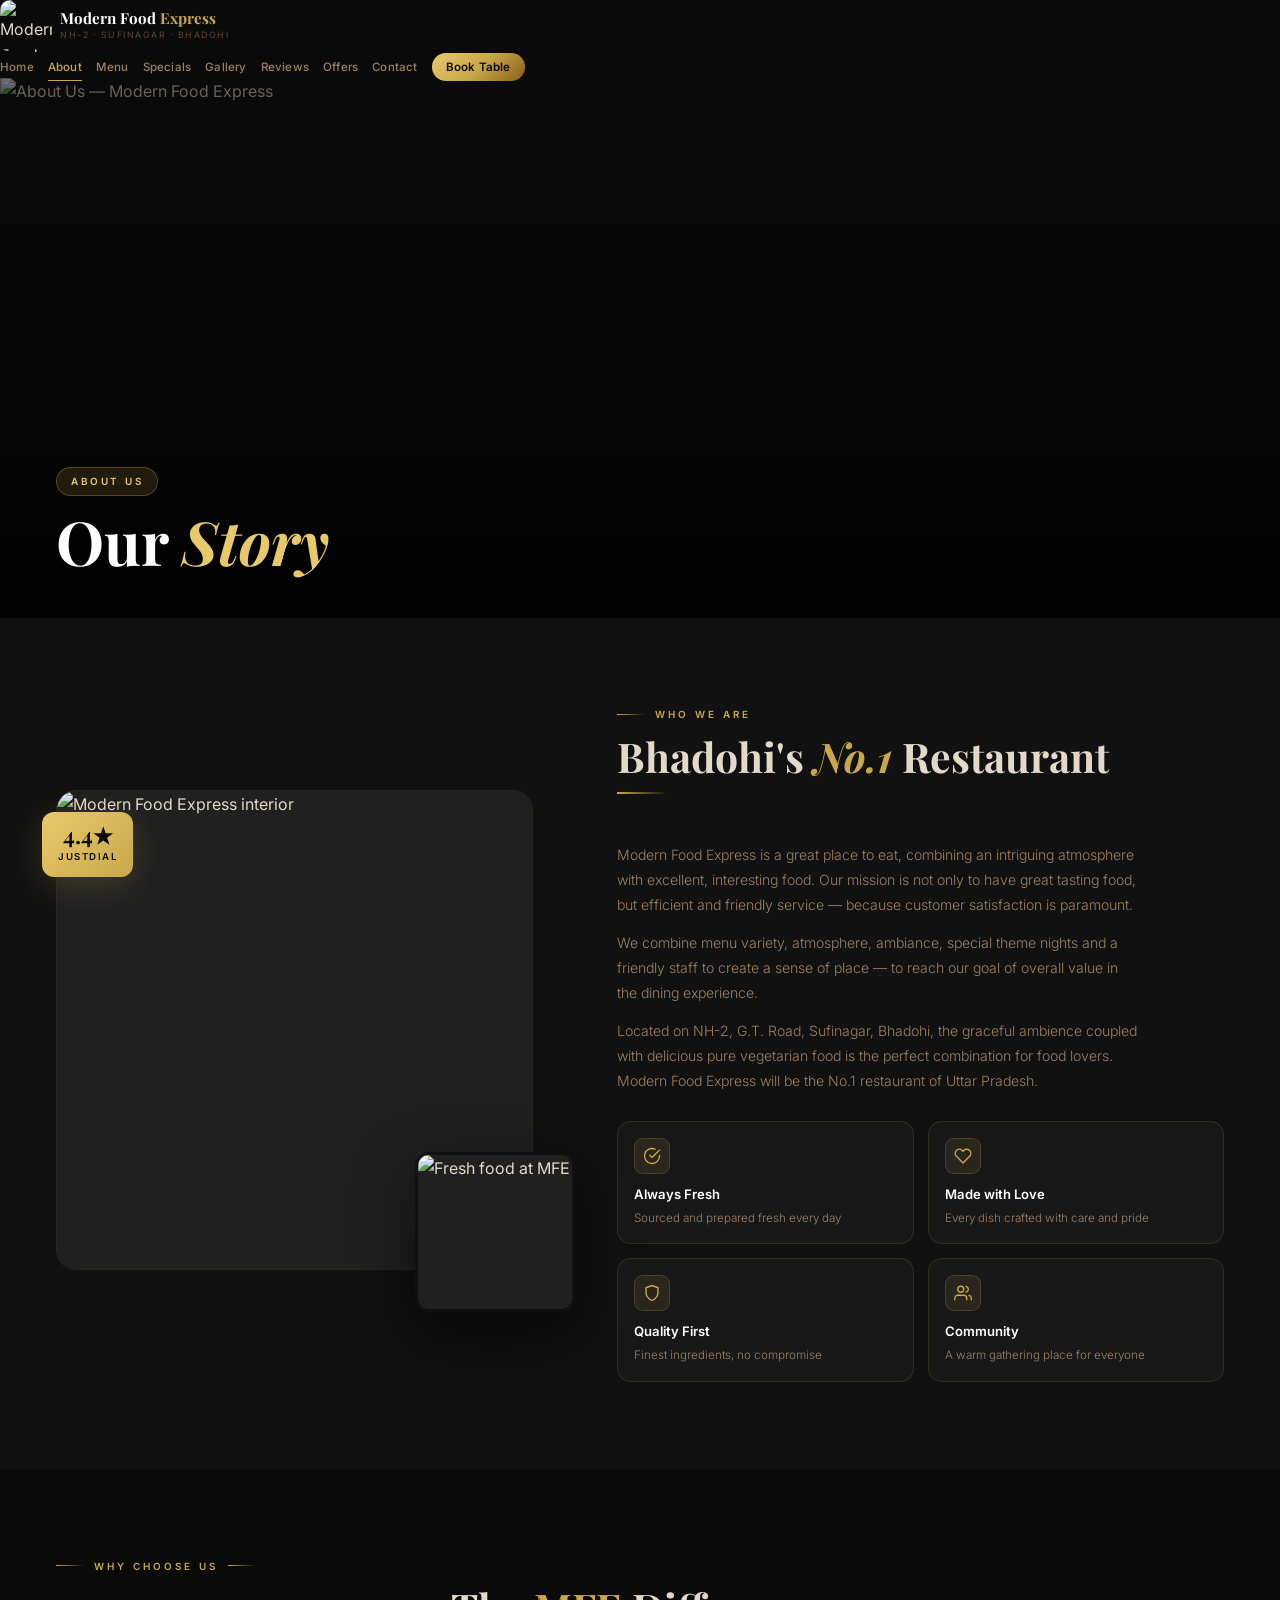
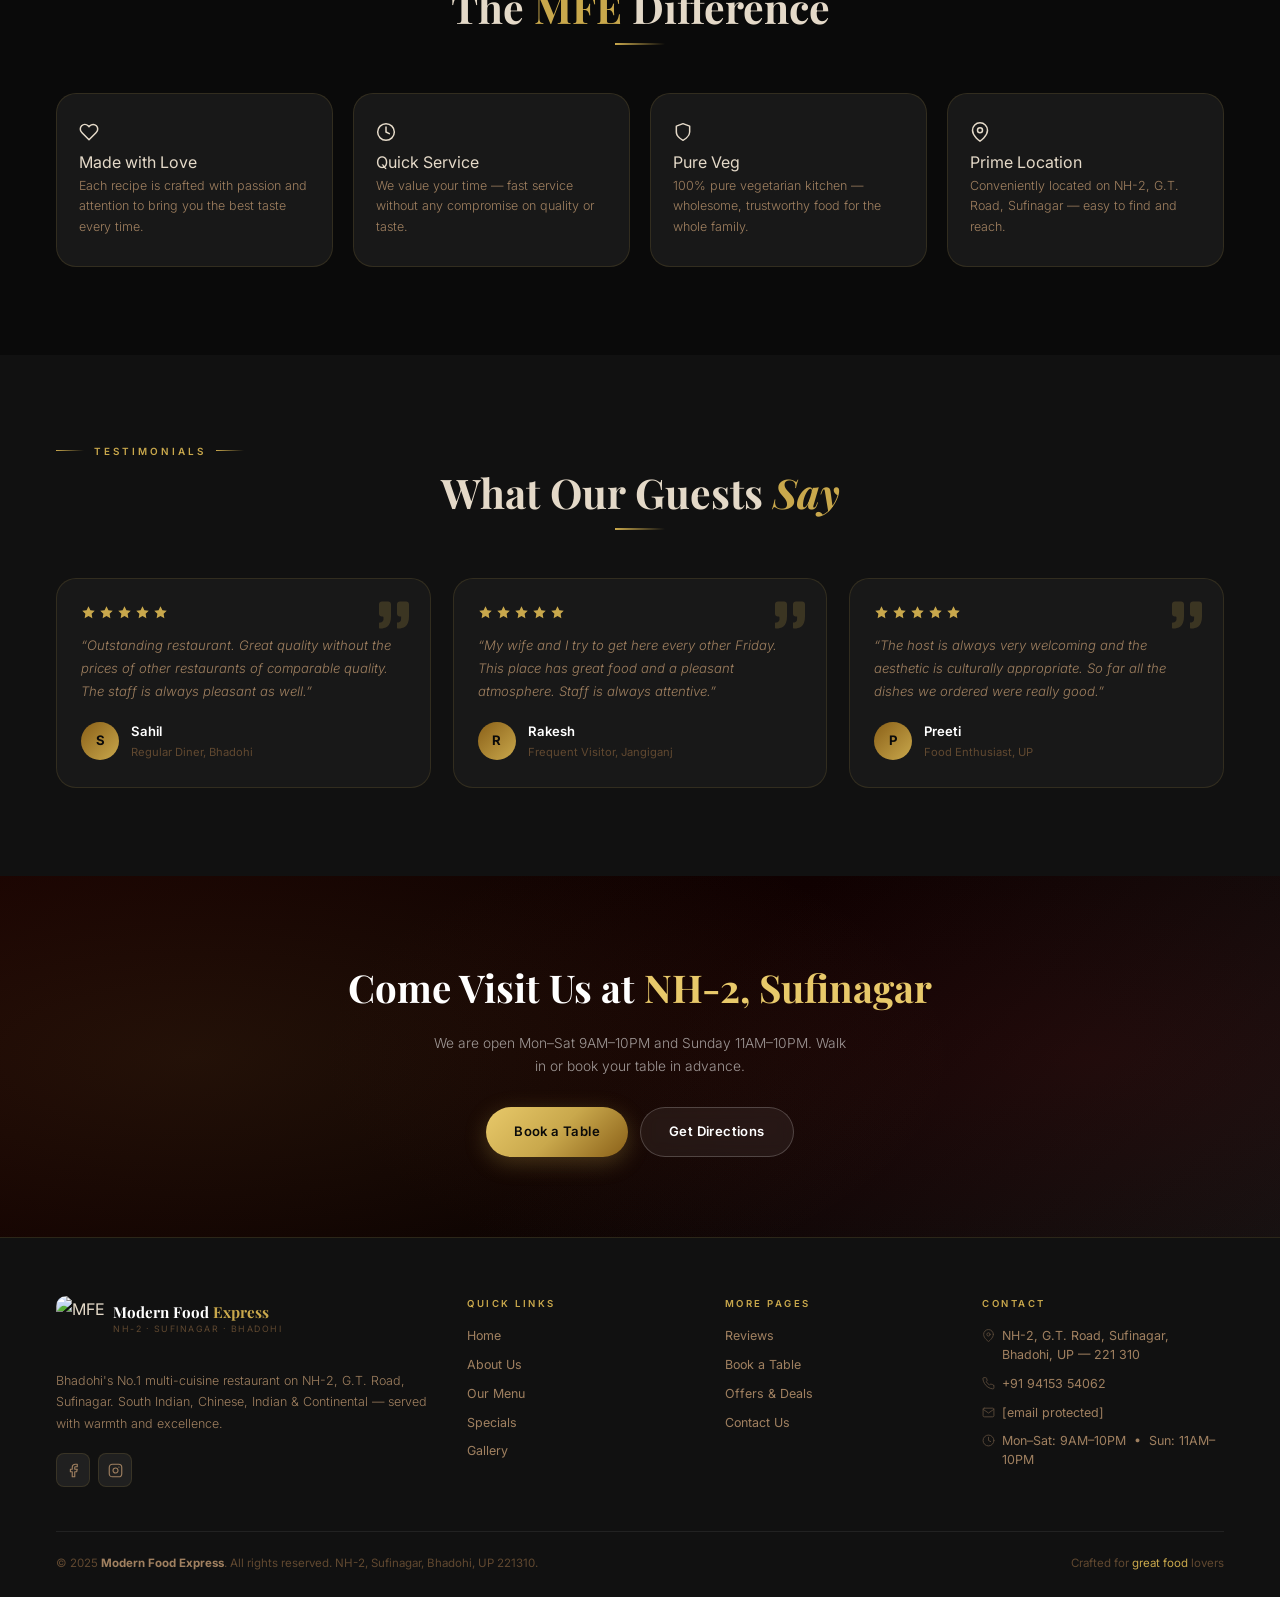
==== commit 859c7cfc: "Add files via upload" ====
--- a/about.html
+++ b/about.html
@@ -31,7 +31,7 @@
   --txt:#e4d9c8;--txt2:#a08060;--txt3:#604830;
   --border:rgba(201,168,76,.15);--border2:rgba(255,255,255,.07);
   --shadow:0 20px 60px rgba(0,0,0,.6);--shadow-gold:0 8px 32px rgba(201,168,76,.2);
-  --r:14px;--r2:20px;--ease:cubic-bezier(.25,.46,.45,.94);--nav-h:60px
+  --r:14px;--r2:20px;--ease:cubic-bezier(.25,.46,.45,.94);--nav-h:72px
 }
 
 
@@ -48,12 +48,12 @@
 .brand-name{font-family:'Playfair Display',serif;font-size:.95rem;font-weight:700;color:#fff;line-height:1.2;white-space:nowrap}
 .brand-name span{color:var(--gold)}
 .brand-sub{font-size:.55rem;color:var(--txt3);letter-spacing:1.5px;text-transform:uppercase;margin-top:1px;white-space:nowrap}
-.nav-links{display:flex;align-items:center;gap:20px}
-.nav-links a{font-size:.76rem;font-weight:500;color:var(--txt2);letter-spacing:.3px;position:relative;transition:color .25s;padding:4px 0}
+.nav-links{display:flex;align-items:center;gap:14px}
+.nav-links a{font-size:.72rem;font-weight:500;color:var(--txt2);letter-spacing:.2px;position:relative;transition:color .25s;padding:4px 0}
 .nav-links a::after{content:'';position:absolute;bottom:-3px;left:0;width:0;height:1px;background:var(--gold);transition:width .3s}
 .nav-links a:hover,.nav-links a.active{color:var(--gold)}
 .nav-links a:hover::after,.nav-links a.active::after{width:100%}
-.nav-book{background:linear-gradient(135deg,var(--gold-lt),var(--gold),var(--gold-dk)) !important;color:var(--bg0) !important;padding:8px 16px !important;border-radius:50px;font-weight:600 !important}
+.nav-book{background:linear-gradient(135deg,var(--gold-lt),var(--gold),var(--gold-dk)) !important;color:var(--bg0) !important;padding:7px 14px !important;border-radius:50px;font-weight:600 !important}
 .nav-book:hover,.nav-book.active{transform:translateY(-2px);box-shadow:0 6px 20px rgba(201,168,76,.35) !important}
 .nav-book::after{display:none !important}
 .hbg{display:none;flex-direction:column;justify-content:center;gap:5px;padding:8px;z-index:1002;flex-shrink:0;margin-left:auto;align-self:center;cursor:pointer}
@@ -78,10 +78,10 @@
 .btn-outline:hover{border-color:var(--gold);color:var(--gold)}
 .btn-full{width:100%;justify-content:center;border-radius:10px;padding:14px 20px}
 /* SLIDER */
-.slider-wrap{position:relative;width:100%;height:92vh;min-height:460px;overflow:hidden;background:var(--bg0)}
-.slider-track{display:flex;height:100%;transition:transform .8s cubic-bezier(.77,0,.18,1);will-change:transform}
-.slide{min-width:100%;height:100%;position:relative;flex-shrink:0}
-.slide img{width:100%;height:100%;object-fit:cover;filter:brightness(.52)}
+.slider-wrap{position:relative;width:100%;height:56vw;max-height:82vh;min-height:200px;overflow:hidden;background:var(--bg0)}
+.slider-track{display:flex;flex-direction:row;flex-wrap:nowrap;height:100%;transition:transform .8s cubic-bezier(.77,0,.18,1);will-change:transform}
+.slide{width:100%;min-width:100%;max-width:100%;height:100%;position:relative;flex-shrink:0;flex-grow:0;overflow:hidden}
+.slide img{position:absolute;top:0;left:0;width:100%;height:100%;object-fit:cover;object-position:center;filter:brightness(.52)}
 .slide-overlay{position:absolute;inset:0;background:linear-gradient(to top,rgba(0,0,0,.88) 0%,rgba(0,0,0,.18) 55%,transparent 100%)}
 .slide-content{position:absolute;bottom:90px;left:56px;right:56px;z-index:2;max-width:580px}
 .slide-tag{display:inline-block;background:rgba(201,168,76,.15);border:1px solid rgba(201,168,76,.3);color:var(--gold-lt);font-size:.62rem;font-weight:600;letter-spacing:2.5px;text-transform:uppercase;padding:5px 14px;border-radius:50px;margin-bottom:14px;backdrop-filter:blur(8px)}
@@ -174,6 +174,8 @@
 .about-grid{display:grid;grid-template-columns:1fr 1.2fr;gap:56px;align-items:center}
 .about-visuals{position:relative;padding:0 28px 28px 0}
 .about-main{border-radius:var(--r2);overflow:hidden;height:480px;border:1px solid var(--border)}
+.about-main picture{display:block;width:100%;height:100%}
+.about-main picture img{width:100%;height:100%;object-fit:cover;display:block}
 .about-main img{width:100%;height:100%;object-fit:cover;background:var(--bg3)}
 .about-float{position:absolute;bottom:-14px;right:-14px;width:160px;height:160px;border-radius:var(--r);overflow:hidden;border:3px solid var(--bg1);box-shadow:var(--shadow)}
 .about-float img{width:100%;height:100%;object-fit:cover;background:var(--bg3)}
@@ -334,9 +336,9 @@
 .ft-bot strong{color:var(--txt2)}
 .ft-gold{color:var(--gold)}
 /* WHATSAPP FIX: doesn't overlap form fields */
-.wa-float{position:fixed;bottom:28px;right:22px;z-index:900;width:54px;height:54px;border-radius:50%;background:linear-gradient(135deg,#25d366,#128c7e);display:flex;align-items:center;justify-content:center;box-shadow:0 6px 22px rgba(37,211,102,.4);transition:all .3s}
-.wa-float svg{width:26px;height:26px;fill:white;flex-shrink:0}
-.wa-float:hover{transform:scale(1.1) translateY(-3px);box-shadow:0 10px 32px rgba(37,211,102,.55)}
+
+
+
 /* ANIMATIONS */
 .fade{opacity:0;transform:translateY(22px);transition:opacity .65s var(--ease),transform .65s var(--ease)}
 .fade.left{transform:translateX(-22px)}
@@ -379,7 +381,7 @@
 @media(max-width:700px){
   .hl-grid{grid-template-columns:1fr 1fr}
   .ft-grid{grid-template-columns:1fr}
-  .slider-wrap{height:64vh}
+  .slider-wrap{height:56vw;max-height:56vh;min-height:180px}
   .slide-content h2{font-size:1.6rem}
   .slide-content p{display:none}
   .food-grid{grid-template-columns:1fr}
@@ -390,10 +392,12 @@
   .form-card{padding:22px 18px}
   .rating-box{flex-direction:column;gap:20px;padding:22px}
   .about-visuals{padding:0 14px 20px 0}
+  .about-main{height:auto;min-height:220px}
+  .about-main img{height:auto;min-height:220px;aspect-ratio:4/3}
   .about-float{width:140px}
   .offers-grid{grid-template-columns:1fr}
   .stats-row{grid-template-columns:1fr 1fr}
-  .wa-float{bottom:20px;right:14px;width:48px;height:48px}
+  
 }
 @media(max-width:500px){
   :root{--nav-h:56px}
@@ -443,7 +447,7 @@
   <a href="offers.html">Offers</a><a href="reservation.html">Book Table</a>
   <a href="contact.html">Contact</a>
 </nav><div class="page-hero">
-  <img src="images/gallery/gallery1.jpg" alt="About Us at Modern Food Express" loading="eager">
+  <img src="images/hero-about.jpg" alt="About Us — Modern Food Express" loading="eager" loading="eager">
   <div class="page-hero-overlay"></div>
   <div class="page-hero-content">
     <div class="page-hero-tag">About Us</div>
@@ -454,8 +458,16 @@
   <div class="wrap">
     <div class="about-grid">
       <div class="about-visuals fade left">
-        <div class="about-main"><img src="images/gallery/gallery1.jpg" alt="Modern Food Express interior" loading="lazy"></div>
-        <div class="about-float"><img src="images/placeholder.jpg" alt="Fresh food at MFE" loading="lazy"></div>
+        <div class="about-main"><picture>
+          <source media="(max-width:700px)" srcset="images/story-mobile.jpg">
+          <source media="(min-width:701px)" srcset="images/story-desktop.jpg">
+          <img src="images/story-desktop.jpg" alt="Modern Food Express interior" loading="lazy">
+        </picture></div>
+        <div class="about-float"><picture>
+          <source media="(max-width:700px)" srcset="images/story-float-mobile.jpg">
+          <source media="(min-width:701px)" srcset="images/story-float-desktop.jpg">
+          <img src="images/story-float-desktop.jpg" alt="Fresh food at MFE" loading="lazy">
+        </picture></div>
         <div class="about-badge"><div class="about-badge-n">4.4&#9733;</div><div class="about-badge-t">Justdial</div></div>
       </div>
       <div class="fade right">
@@ -513,7 +525,7 @@
         </a>
         <p class="ft-about">Bhadohi&apos;s No.1 multi-cuisine restaurant on NH-2, G.T. Road, Sufinagar. South Indian, Chinese, Indian &amp; Continental &mdash; served with warmth and excellence.</p>
         <div class="ft-socials">
-          <a href="https://wa.me/919415354062" class="ft-soc" aria-label="WhatsApp" target="_blank" rel="noopener"><svg viewBox="0 0 24 24" fill="white"><path d="M17.472 14.382c-.297-.149-1.758-.867-2.03-.967-.273-.099-.471-.148-.67.15-.197.297-.767.966-.94 1.164-.173.199-.347.223-.644.075-.297-.15-1.255-.463-2.39-1.475-.883-.788-1.48-1.761-1.653-2.059-.173-.297-.018-.458.13-.606.134-.133.298-.347.446-.52.149-.174.198-.298.298-.497.099-.198.05-.371-.025-.52-.075-.149-.669-1.612-.916-2.207-.242-.579-.487-.5-.669-.51-.173-.008-.371-.01-.57-.01-.198 0-.52.074-.792.372-.272.297-1.04 1.016-1.04 2.479 0 1.462 1.065 2.875 1.213 3.074.149.198 2.096 3.2 5.077 4.487.709.306 1.262.489 1.694.625.712.227 1.36.195 1.871.118.571-.085 1.758-.719 2.006-1.413.248-.694.248-1.289.173-1.413-.074-.124-.272-.198-.57-.347m-5.421 7.403h-.004a9.87 9.87 0 0 1-5.031-1.378l-.361-.214-3.741.982.998-3.648-.235-.374a9.86 9.86 0 0 1-1.51-5.26c.001-5.45 4.436-9.884 9.888-9.884 2.64 0 5.122 1.03 6.988 2.898a9.825 9.825 0 0 1 2.893 6.994c-.003 5.45-4.437 9.884-9.885 9.884m8.413-18.297A11.815 11.815 0 0 0 12.05 0C5.495 0 .16 5.335.157 11.892c0 2.096.547 4.142 1.588 5.945L.057 24l6.305-1.654a11.882 11.882 0 0 0 5.683 1.448h.005c6.554 0 11.89-5.335 11.893-11.893a11.821 11.821 0 0 0-3.48-8.413Z"/></svg></a>
+          
           <a href="#" class="ft-soc" aria-label="Facebook"><svg viewBox="0 0 24 24" width="15" height="15" fill="none" stroke="currentColor" stroke-width="1.8" stroke-linecap="round" stroke-linejoin="round"><path d="M18 2h-3a5 5 0 0 0-5 5v3H7v4h3v8h4v-8h3l1-4h-4V7a1 1 0 0 1 1-1h3z"/></svg></a>
           <a href="#" class="ft-soc" aria-label="Instagram"><svg viewBox="0 0 24 24" width="15" height="15" fill="none" stroke="currentColor" stroke-width="1.8" stroke-linecap="round" stroke-linejoin="round"><rect x="2" y="2" width="20" height="20" rx="5"/><path d="M16 11.37A4 4 0 1 1 12.63 8 4 4 0 0 1 16 11.37z"/><line x1="17.5" y1="6.5" x2="17.51" y2="6.5"/></svg></a>
         </div>
@@ -553,8 +565,7 @@
     </div>
   </div>
 </footer>
-<a href="https://wa.me/919415354062?text=Hi%21%20I%27d%20like%20to%20place%20an%20order." class="wa-float" aria-label="Order on WhatsApp" target="_blank" rel="noopener"><svg viewBox="0 0 24 24" fill="white"><path d="M17.472 14.382c-.297-.149-1.758-.867-2.03-.967-.273-.099-.471-.148-.67.15-.197.297-.767.966-.94 1.164-.173.199-.347.223-.644.075-.297-.15-1.255-.463-2.39-1.475-.883-.788-1.48-1.761-1.653-2.059-.173-.297-.018-.458.13-.606.134-.133.298-.347.446-.52.149-.174.198-.298.298-.497.099-.198.05-.371-.025-.52-.075-.149-.669-1.612-.916-2.207-.242-.579-.487-.5-.669-.51-.173-.008-.371-.01-.57-.01-.198 0-.52.074-.792.372-.272.297-1.04 1.016-1.04 2.479 0 1.462 1.065 2.875 1.213 3.074.149.198 2.096 3.2 5.077 4.487.709.306 1.262.489 1.694.625.712.227 1.36.195 1.871.118.571-.085 1.758-.719 2.006-1.413.248-.694.248-1.289.173-1.413-.074-.124-.272-.198-.57-.347m-5.421 7.403h-.004a9.87 9.87 0 0 1-5.031-1.378l-.361-.214-3.741.982.998-3.648-.235-.374a9.86 9.86 0 0 1-1.51-5.26c.001-5.45 4.436-9.884 9.888-9.884 2.64 0 5.122 1.03 6.988 2.898a9.825 9.825 0 0 1 2.893 6.994c-.003 5.45-4.437 9.884-9.885 9.884m8.413-18.297A11.815 11.815 0 0 0 12.05 0C5.495 0 .16 5.335.157 11.892c0 2.096.547 4.142 1.588 5.945L.057 24l6.305-1.654a11.882 11.882 0
-m5.683 1.448h.005c6.554 0 11.89-5.335 11.893-11.893a11.821 11.821 0 0 0-3.48-8.413Z"/></svg></a>
+
 <script src="script.js"></script>
 <script>
 /* =====================================================
